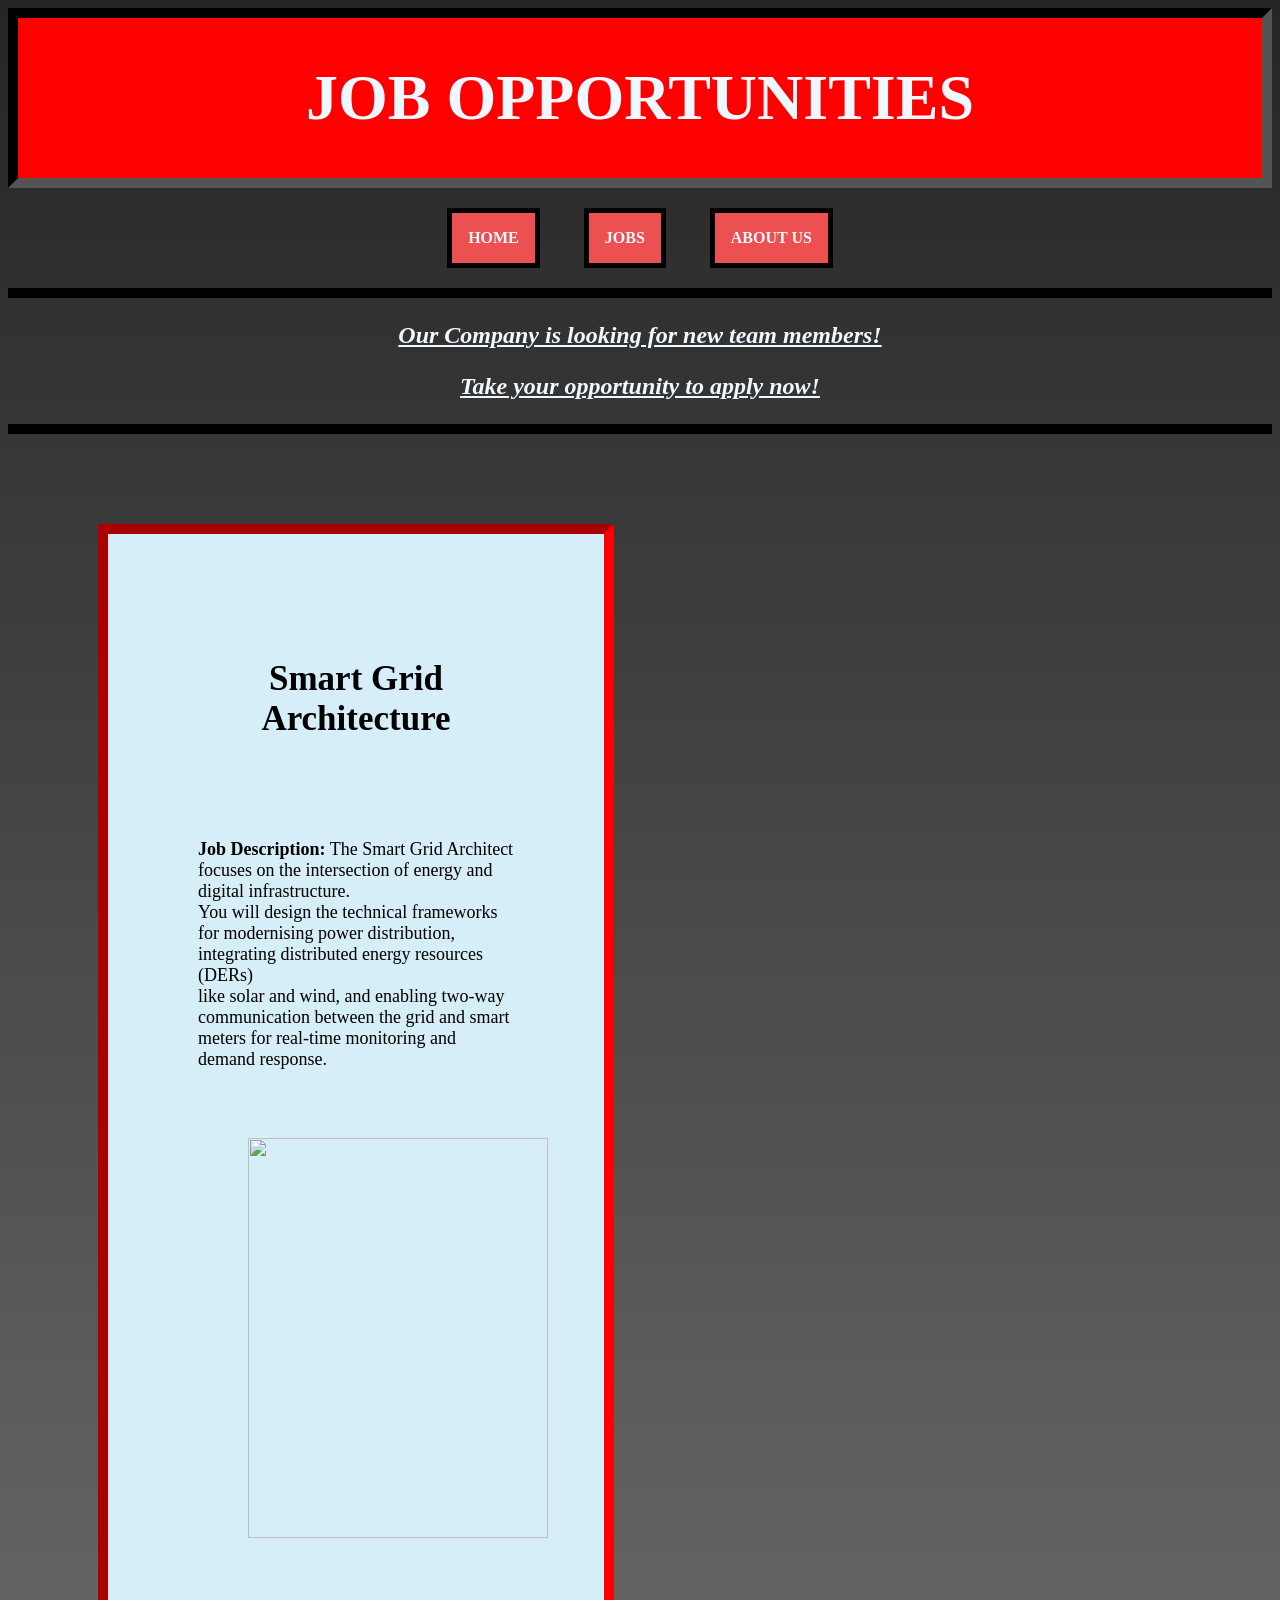
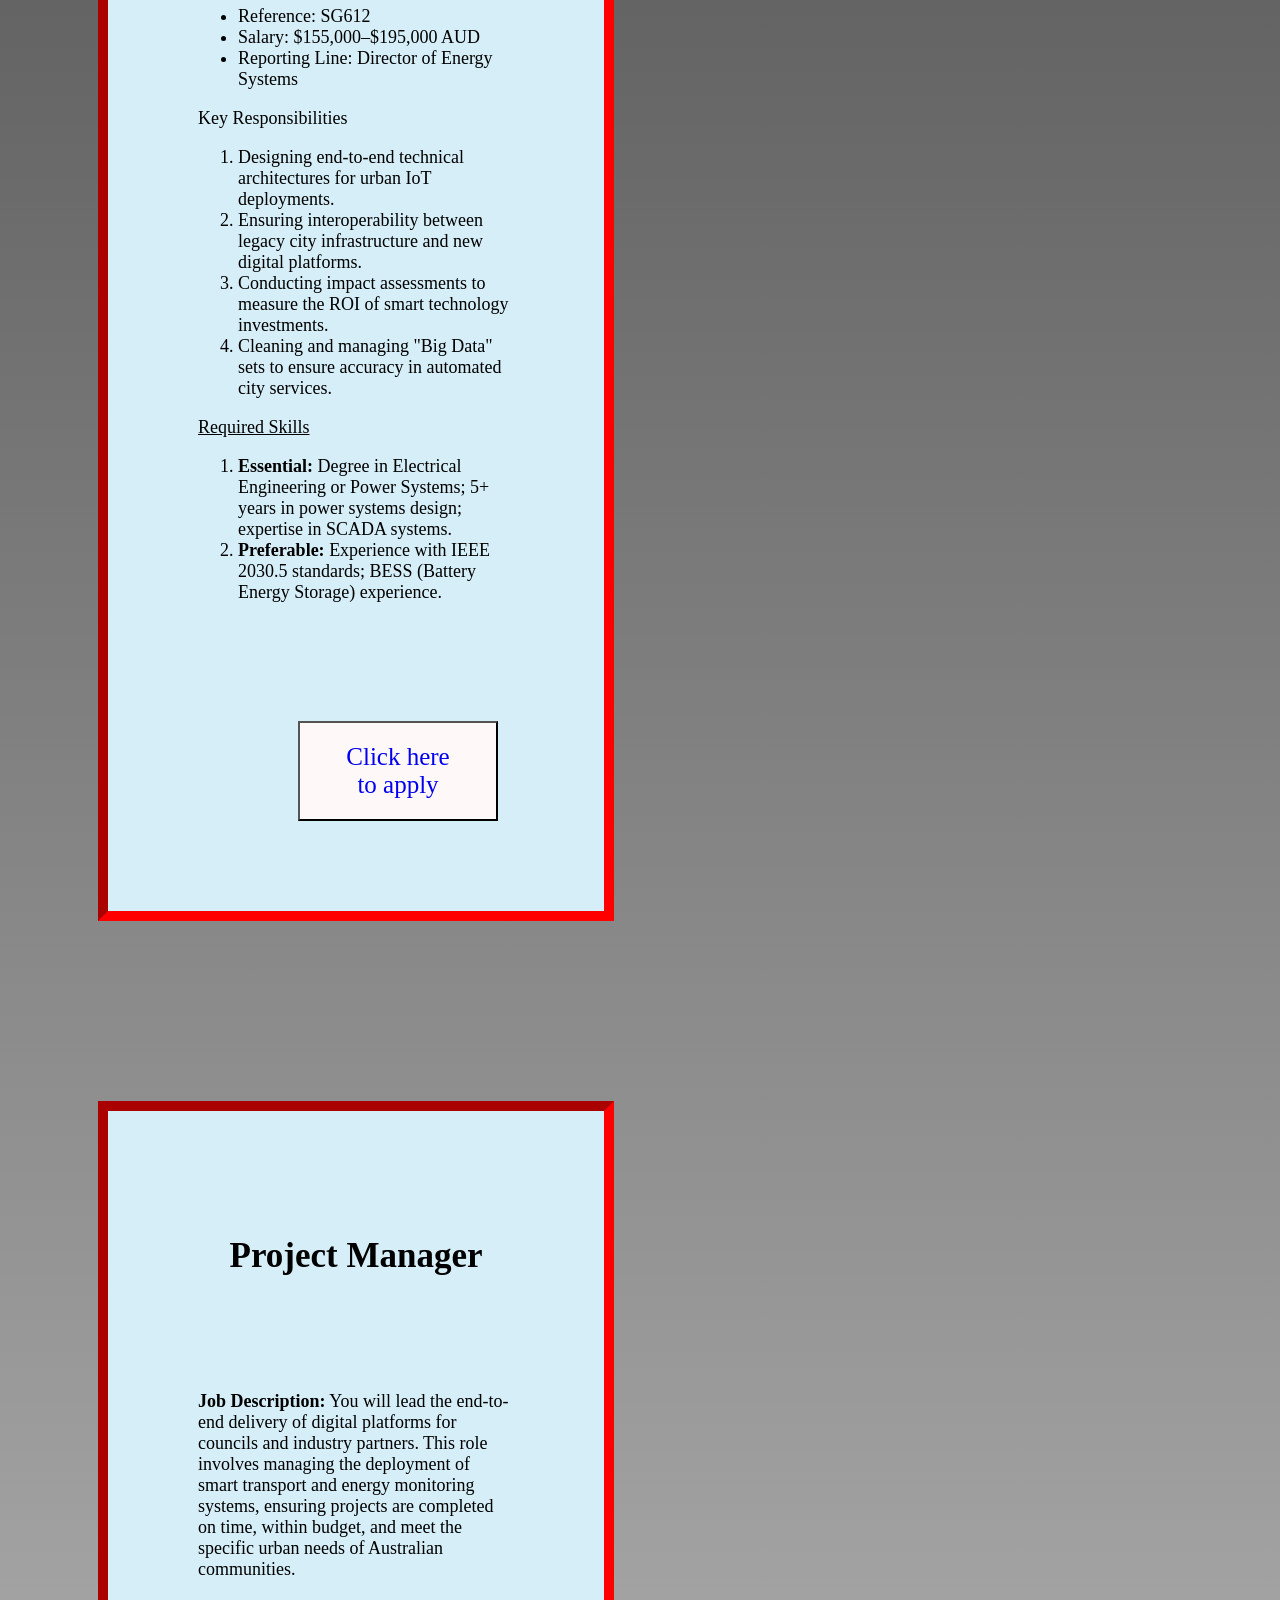
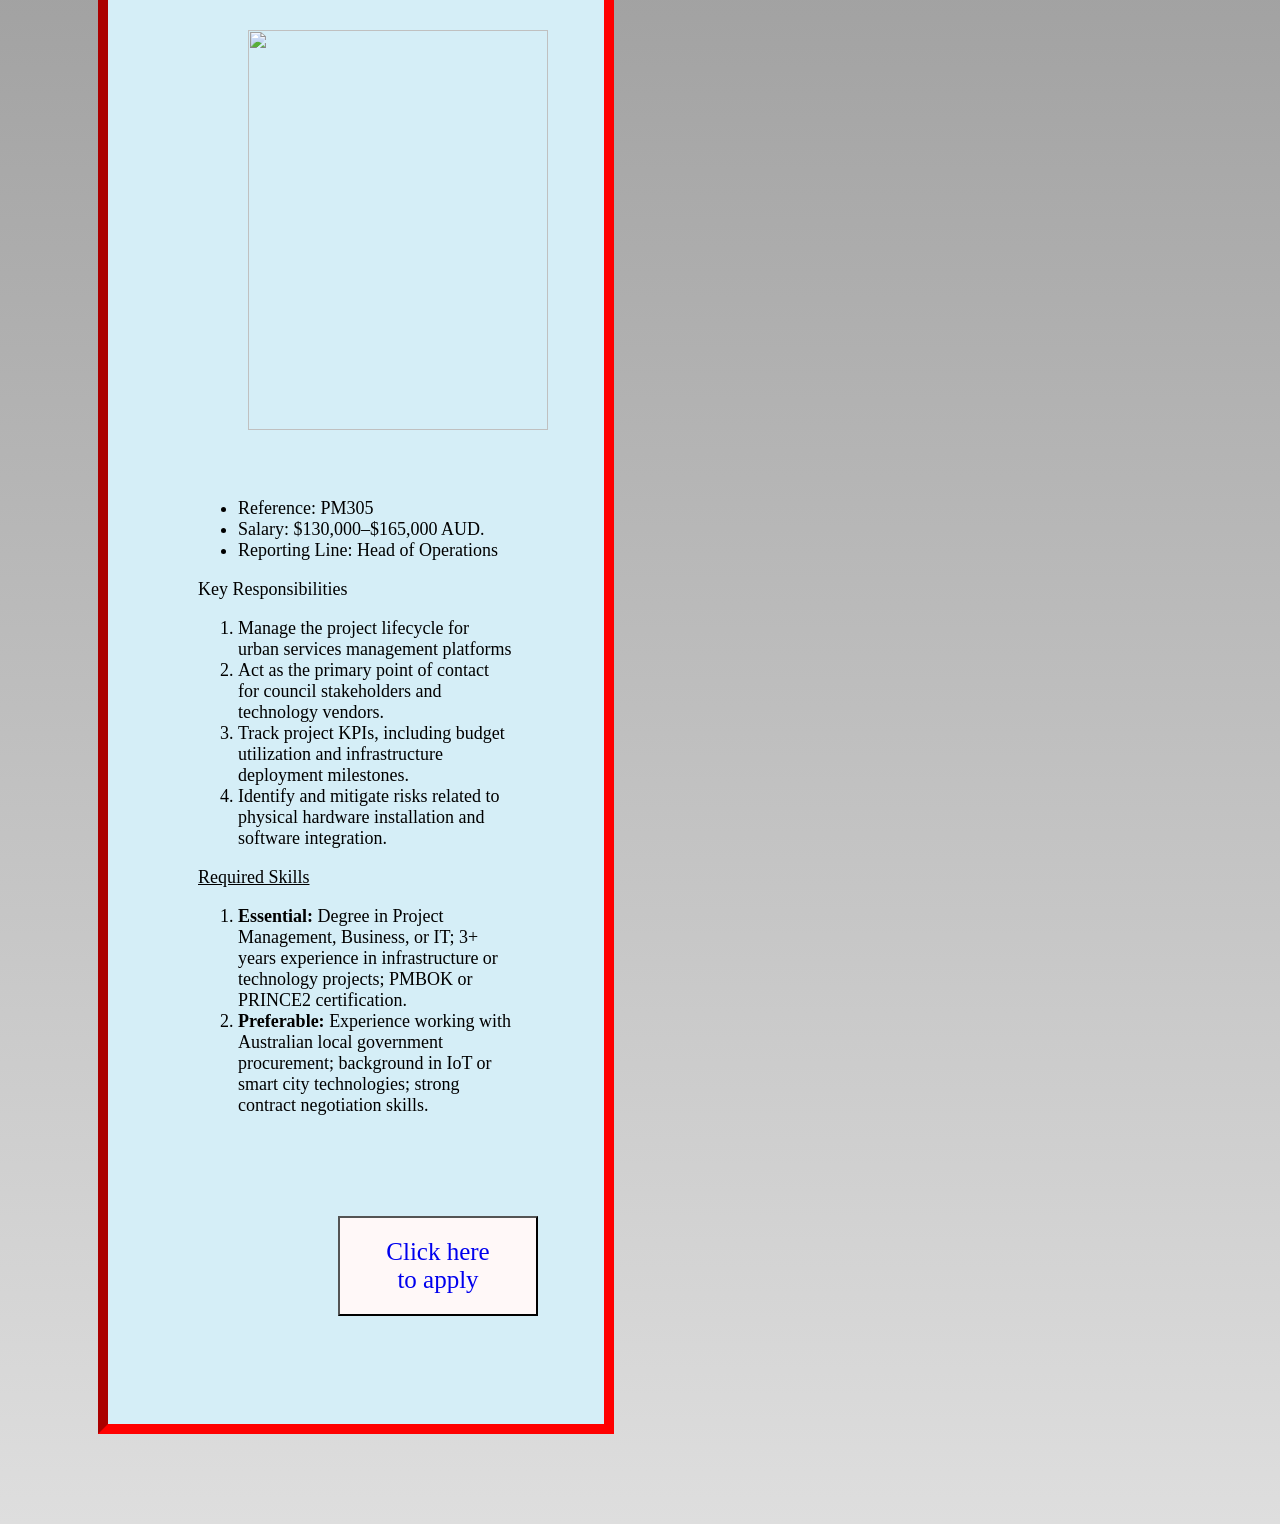
==== jobs.html @ 686920be "first look of page" ====
<!DOCTYPE html>
<html>
<html lang="en">
 <head>
  <meta charset="utf-8" />
  <meta name="description" content="jobs" />
  <meta name="keywords" content="job, describe, job description,  job position" />
  <meta name="author" content="Tanadol Baibong"  />
  <title>JOBS</title>
    
  <link rel="stylesheet" href="css/styles.css">
 </head>

 <body>

 <header> 
    <h1 style="color: aliceblue;">JOB OPPORTUNITIES </h1>
 </header>

  <nav>
        <p class="page"><a href="index.html">HOME</a></p> 
		<p class="page"><a href="jobs.html">JOBS</a> </p> 
		<p class="page"><a href="about.html">ABOUT US</a></p> 
  </nav>
  
  <style>

    nav { text-align: center; }
    nav a { 
        text-decoration: none;
        color: aliceblue;
        font-weight: bold;
    }
  </style>

 <aside class="look">
 <h2>
    <p><em>Our Company is looking for new team members!</em></p>
    <p><em>Take your opportunity to apply now!</em></p>
 </h2>
</aside>

 <section id="job1">
<h1>
    <p id="architect"><strong>Smart Grid Architecture</strong></p>
</h1>
 <p id="job1des"><strong>Job Description:</strong> The Smart Grid Architect focuses on the intersection of energy and digital infrastructure.<br> 
    You will design the technical frameworks for modernising power distribution, integrating distributed energy resources (DERs)<br> 
    like solar and wind, and enabling two-way communication between the grid and smart meters for real-time monitoring and demand response.</p>
  
    <img class="images" src="images/Smart_grid.png" width="300" height="400">
    
    <ul>
    <li>Reference: SG612</li>
    <li>Salary: $155,000–$195,000 AUD</li>
    <li>Reporting Line: Director of Energy Systems</li>

</ul>
    
    <p class="response">Key Responsibilities</p>
<ol>
    <li>Designing end-to-end technical architectures for urban IoT deployments.</li>
    <li>Ensuring interoperability between legacy city infrastructure and new digital platforms.</li>
    <li>Conducting impact assessments to measure the ROI of smart technology investments.</li>
    <li>Cleaning and managing "Big Data" sets to ensure accuracy in automated city services.</li>
</ol>

 <p class="skills">Required Skills</p>
<ol>
    <li><strong>Essential:</strong> Degree in Electrical Engineering or Power Systems; 5+ years in power systems design; expertise in SCADA systems.</li>
    <li><strong>Preferable:</strong> Experience with IEEE 2030.5 standards; BESS (Battery Energy Storage) experience.</li>
</ol>
 <button class="buttons"><a href="apply.html">Click here<br> to apply</a> </button>
</section>


<section id="job2">
    <h1>
    <p id="manager"><strong>Project Manager</strong></p>
</h1>
 <p id="job2des"><strong>Job Description:</strong> You will lead the end-to-end delivery of digital platforms for councils and industry partners. 
    This role involves managing the deployment of smart transport  and energy monitoring systems, ensuring projects are completed on time, within budget, 
    and meet the specific urban needs of Australian communities.

    <img class="images" src="images/projectmanager.png" width="300" height="400">
    
    <ul>
    <li>Reference: PM305</li>
    <li>Salary: $130,000–$165,000 AUD.</li>
    <li>Reporting Line: Head of Operations</li>

</ul>
    
    <p class="response">Key Responsibilities</p>
<ol>
    <li>Manage the project lifecycle for urban services management platforms</li>
    <li>Act as the primary point of contact for council stakeholders and technology vendors.</li>
    <li>Track project KPIs, including budget utilization and infrastructure deployment milestones.</li>
    <li>Identify and mitigate risks related to physical hardware installation and software integration.</li>
</ol>

 <p class="skills">Required Skills</p>
<ol>
    <li><strong>Essential:</strong> Degree in Project Management, Business, or IT; 3+ years experience in infrastructure or technology projects; PMBOK or PRINCE2 certification.</li>
    <li><strong>Preferable:</strong> Experience working with Australian local government procurement; background in IoT or smart city technologies; strong contract negotiation skills.
 <button class="buttons"><a href="apply.html">Click here<br> to apply</a> </button>
    </section>

</body>


   </html>
---- css/styles.css ----
/*

filename: [Tanadol Baibong]

author: [Tanadol Baibong]

created: [16/04/2026]

last modified: [17/04/2026]

description: [lab04.html]

*/

body { 
    background: linear-gradient(rgb(37, 37, 37), rgb(222, 222, 222));
}

* {
    font-family: "Times New Roman", Times, serif;
}

header {
    float: top;
    font-size: 2em;
    border: 10px inset black;
    background-color: red;
    text-align: center;
}

.page {
    background-color: rgb(237, 80, 80);
    display: inline-block;
    padding: 1em;
    border: 5px solid black;
    margin: 20px;
}

.look { 
    color: aliceblue;
    text-align: center;
    border-bottom: 10px solid black;
    border-top: 10px solid black;
    text-decoration: underline;
}

.images {  
    margin: 50px;
}

.skills {
    text-decoration-line: underline;
}

#job1 { 
    font-size: 18px;
    float: left;
    width: 25%;
    margin: 5em;
    padding: 5em;
    border: 10px inset red;
    background-color: rgb(213, 238, 247);
}

#architect {
    font-size: 35px;
    text-align: center;
    margin-bottom: 100px;
}

#job2 { 
    font-size: 18px;
    float: left;
    width: 25%;
    margin: 5em;
    padding: 5em;
    border: 10px inset red;
    background-color: rgb(213, 238, 247);

 }

 #manager {
    font-size: 35px;
    text-align: center;
    margin-bottom: 115px;
    
 }



 .buttons {
    width: 200px;
    height: 100px;
    text-decoration:solid;
    text-align: center;
    background-color: rgb(255, 248, 248);
    font-size: 25px;
    cursor: pointer;
    margin-top:100px;
    margin-left: 100px;
 }

 button a {
    text-decoration: none;
 }
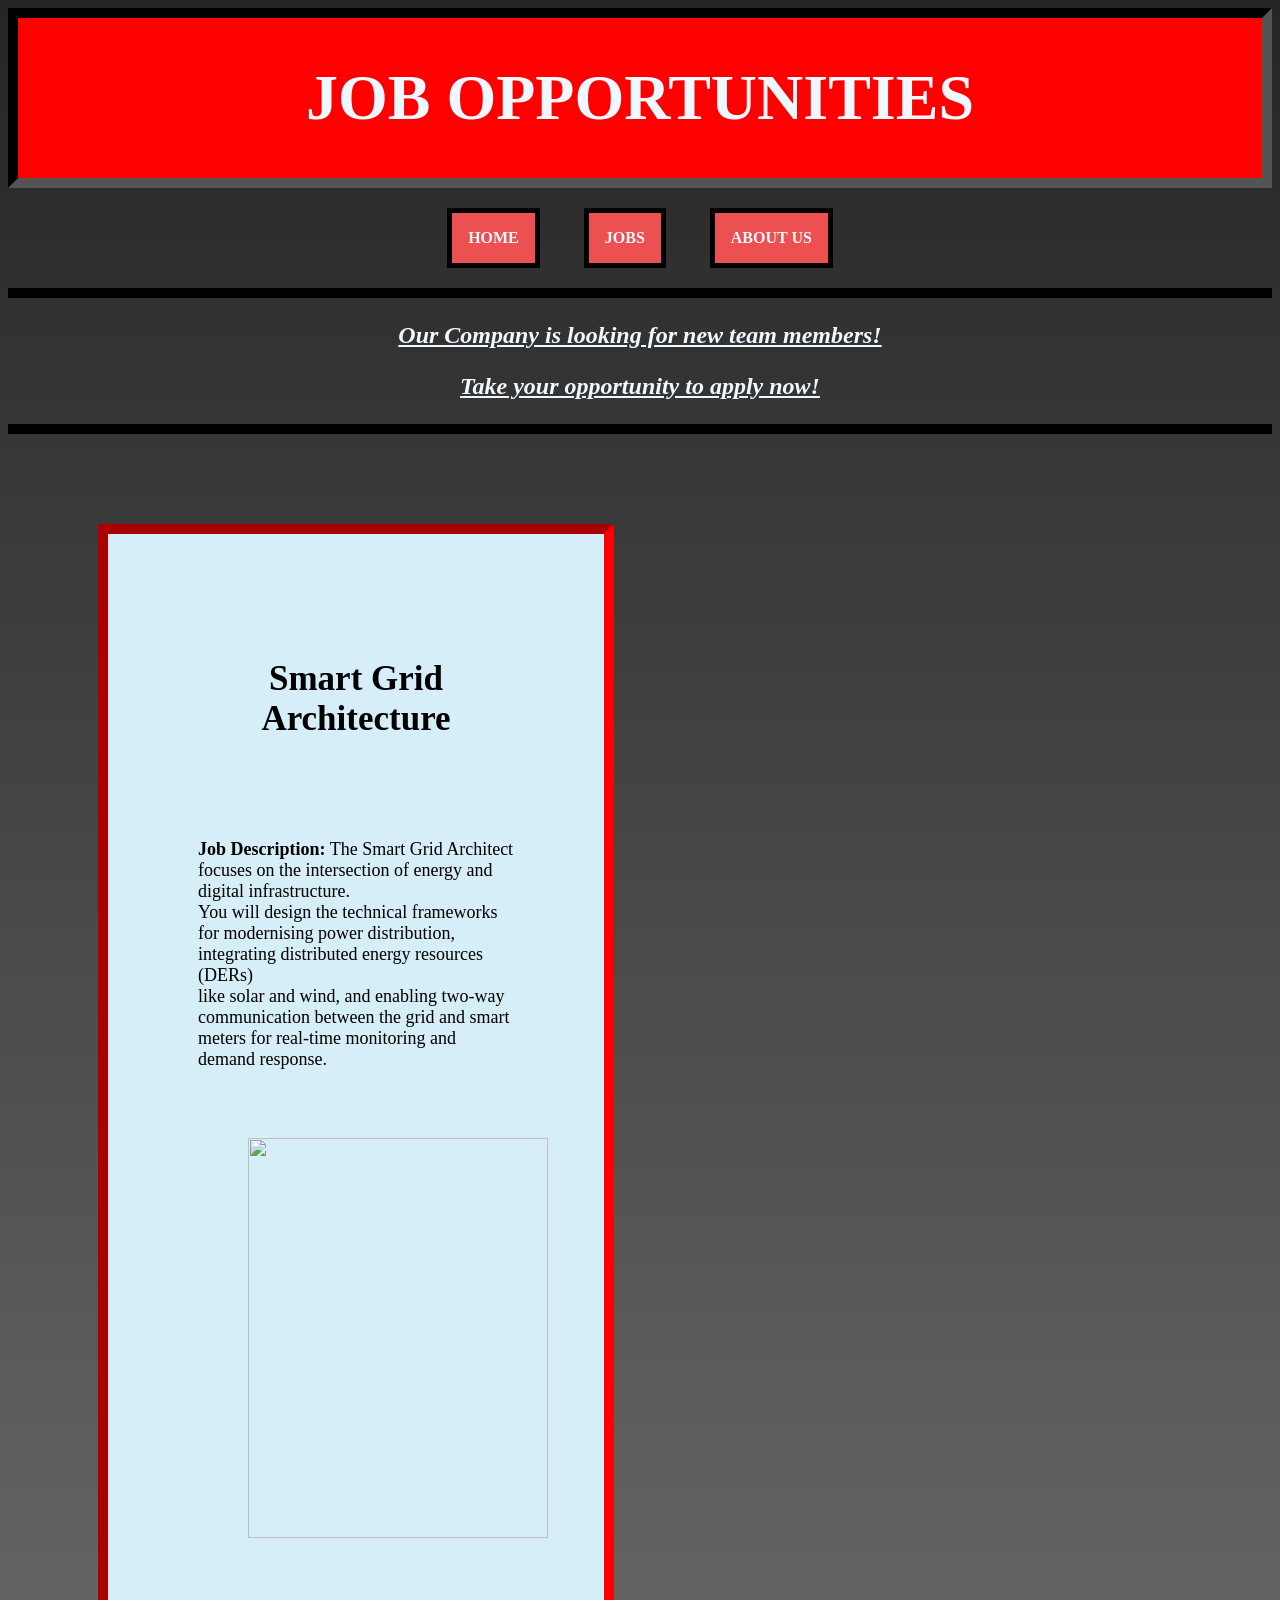
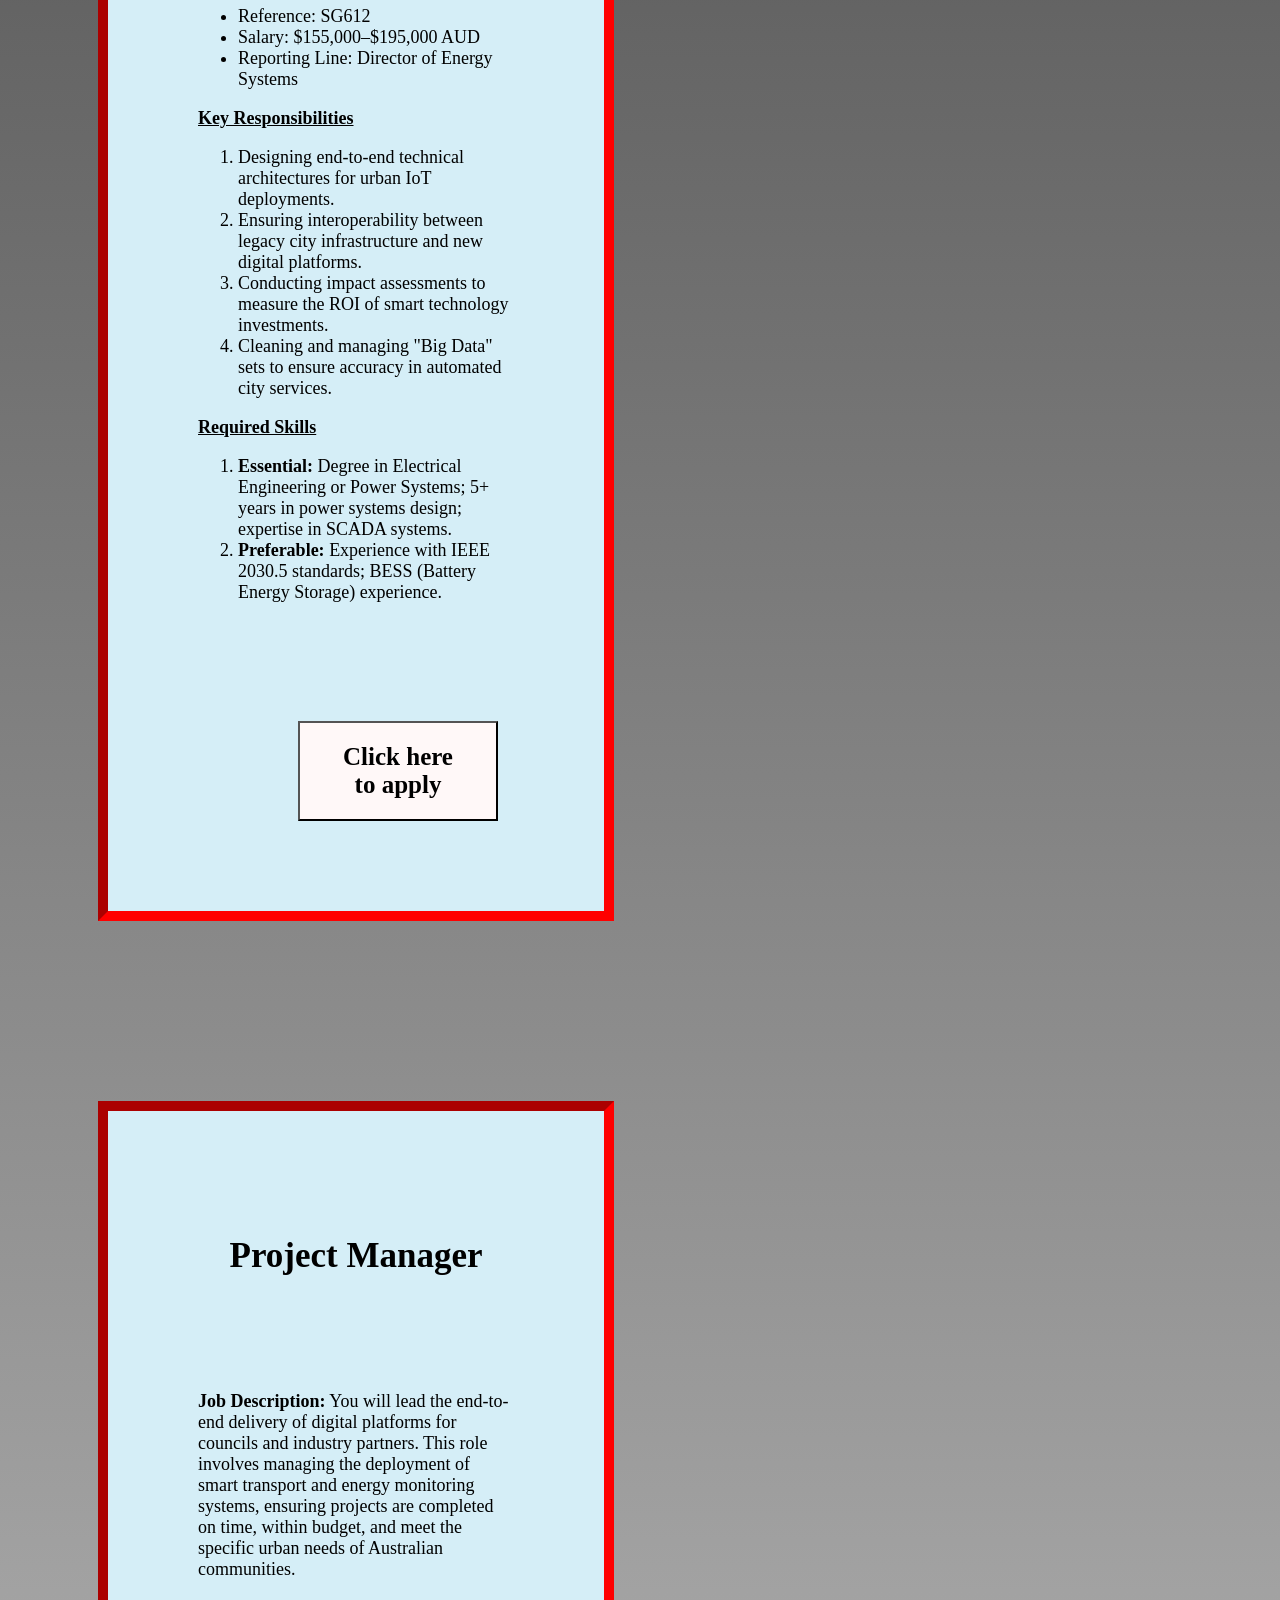
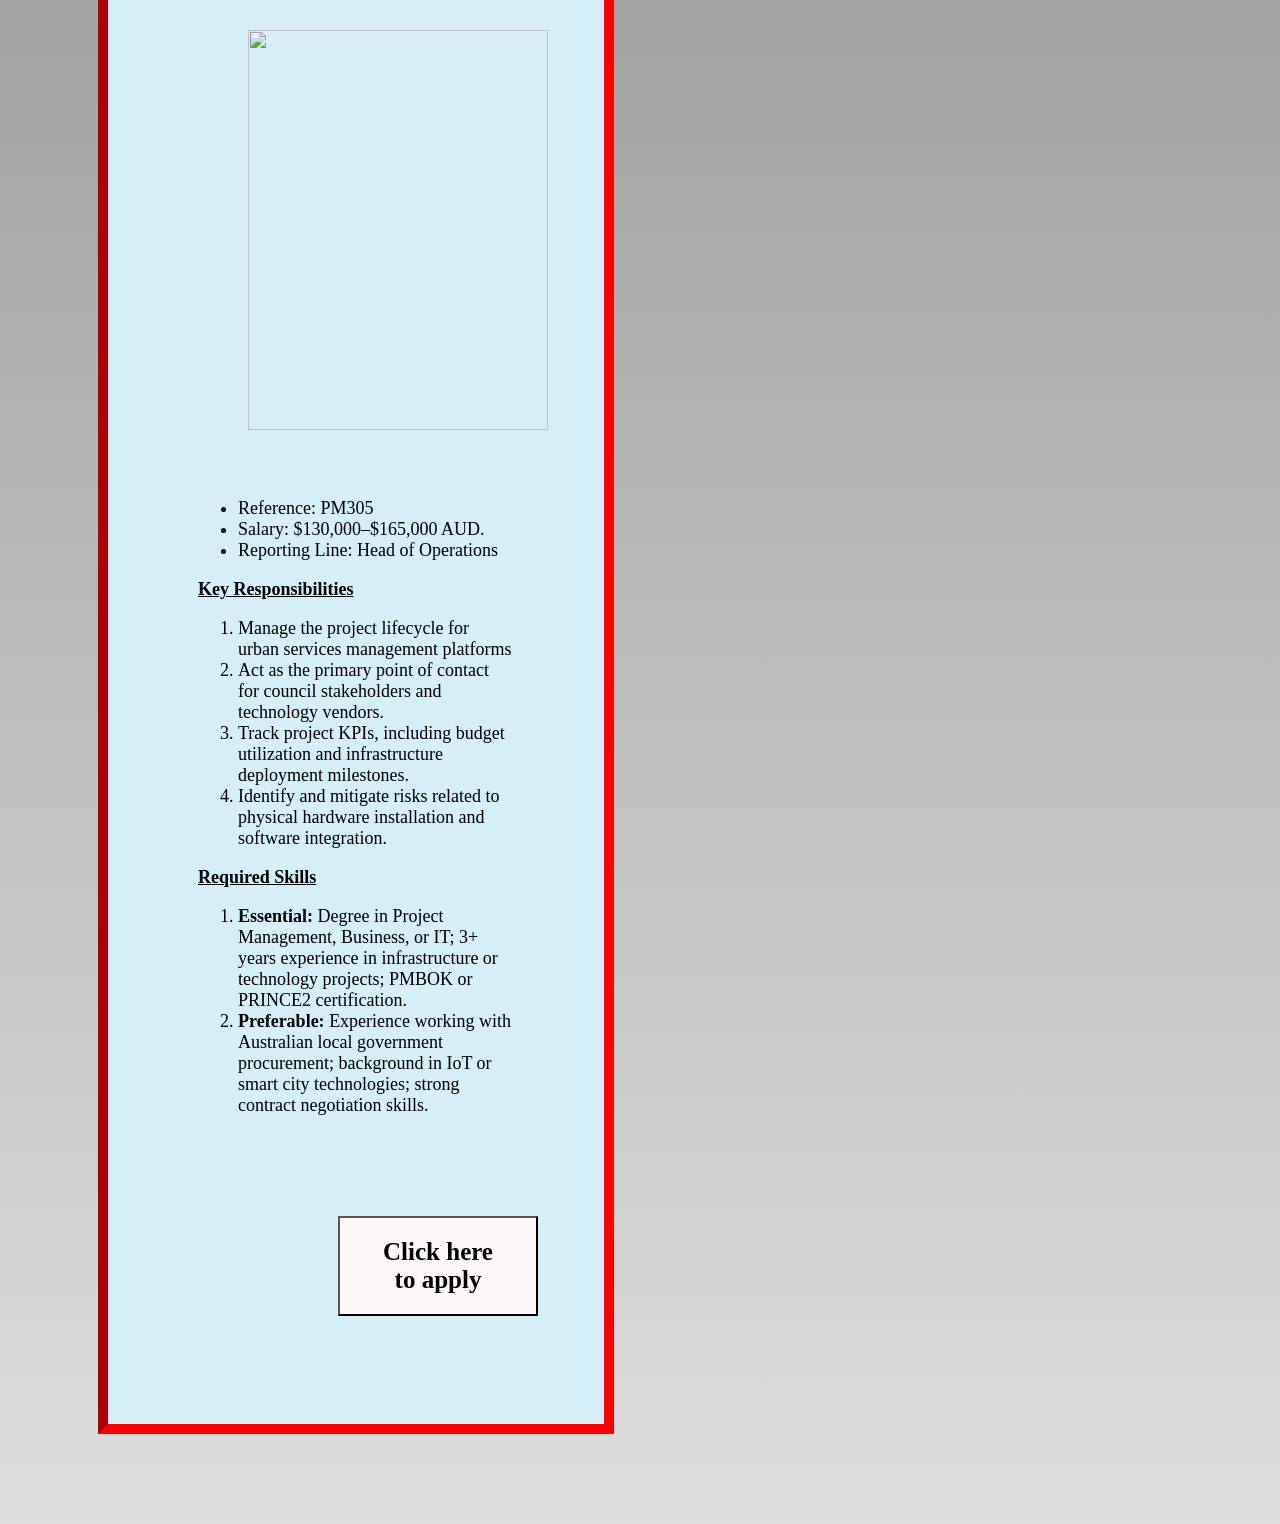
==== commit 117c902f: "button hover" ====
--- a/jobs.html
+++ b/jobs.html
@@ -17,11 +17,15 @@
     <h1 style="color: aliceblue;">JOB OPPORTUNITIES </h1>
  </header>
 
+
   <nav>
+     <aside>
         <p class="page"><a href="index.html">HOME</a></p> 
 		<p class="page"><a href="jobs.html">JOBS</a> </p> 
 		<p class="page"><a href="about.html">ABOUT US</a></p> 
+        </aside>
   </nav>
+
   
   <style>
 
@@ -33,12 +37,12 @@
     }
   </style>
 
- <aside class="look">
+ <section class="look">
  <h2>
     <p><em>Our Company is looking for new team members!</em></p>
     <p><em>Take your opportunity to apply now!</em></p>
  </h2>
-</aside>
+ </section>
 
  <section id="job1">
 <h1>
@@ -74,7 +78,7 @@
 </section>
 
 
-<section id="job2">
+<aside id="job2">
     <h1>
     <p id="manager"><strong>Project Manager</strong></p>
 </h1>
@@ -104,7 +108,7 @@
     <li><strong>Essential:</strong> Degree in Project Management, Business, or IT; 3+ years experience in infrastructure or technology projects; PMBOK or PRINCE2 certification.</li>
     <li><strong>Preferable:</strong> Experience working with Australian local government procurement; background in IoT or smart city technologies; strong contract negotiation skills.
  <button class="buttons"><a href="apply.html">Click here<br> to apply</a> </button>
-    </section>
+ </aside>
 
 </body>
 
--- a/css/styles.css
+++ b/css/styles.css
@@ -49,6 +49,7 @@
 }
 
 .skills {
+    font-weight: bold;
     text-decoration-line: underline;
 }
 
@@ -86,7 +87,10 @@
     
  }
 
-
+ .response {
+    font-weight: bold;
+    text-decoration: underline;
+}
 
  .buttons {
     width: 200px;
@@ -102,4 +106,10 @@
 
  button a {
     text-decoration: none;
+    color: black;
+    font-weight: bold;
  }
+
+ button:hover {
+    background-color: rgb(199, 239, 214);
+ }
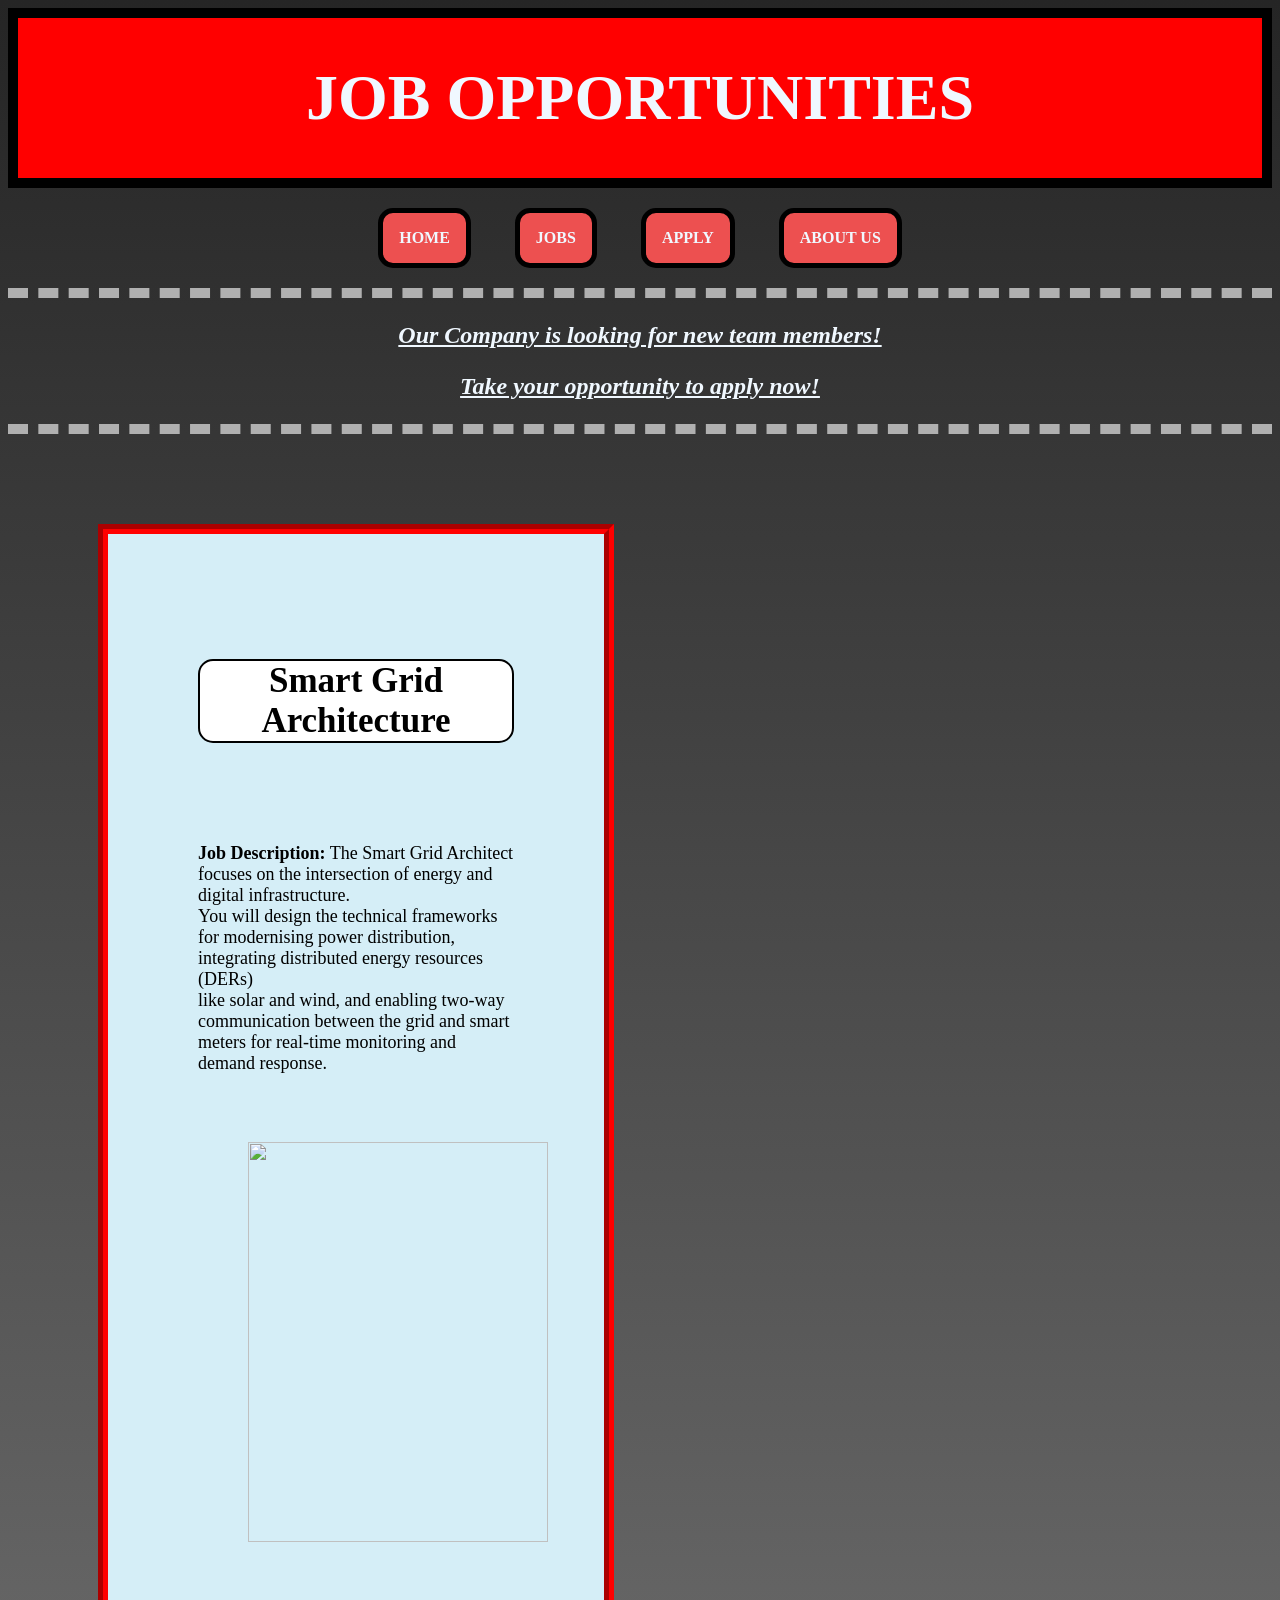
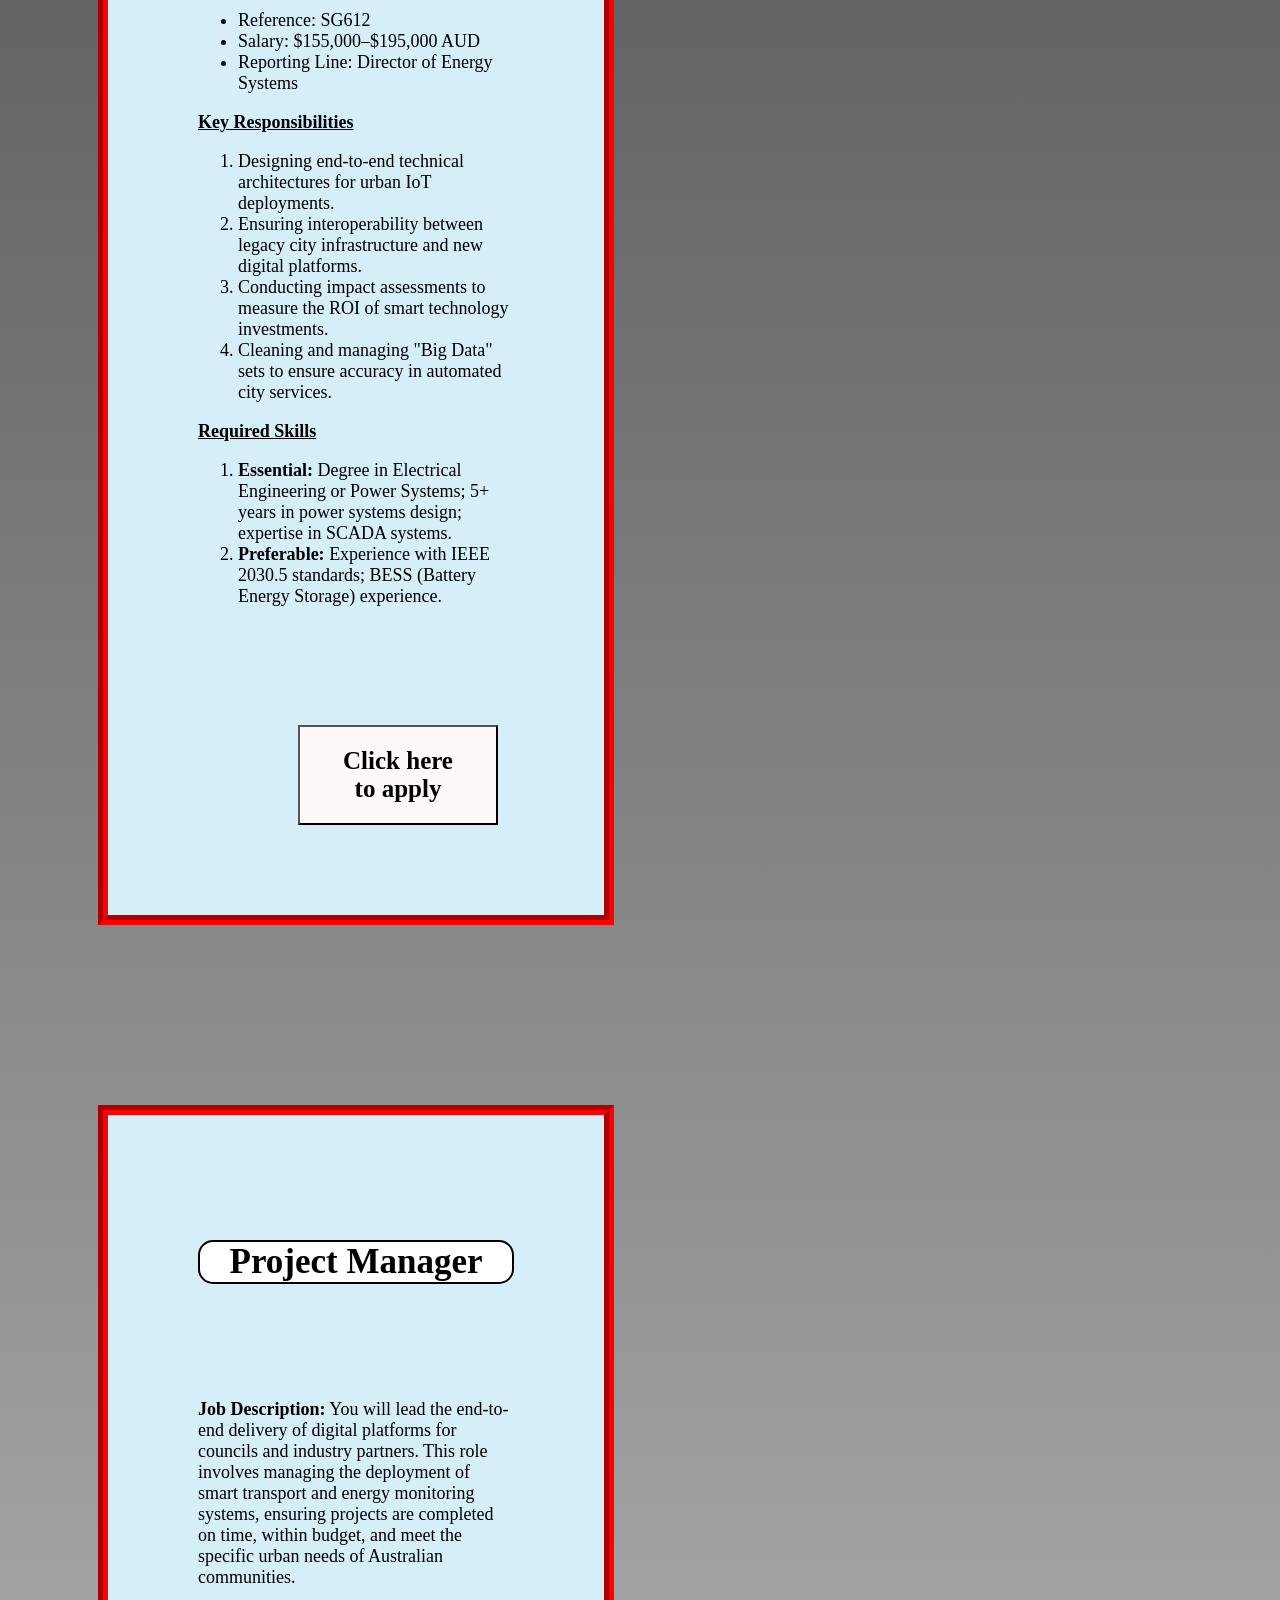
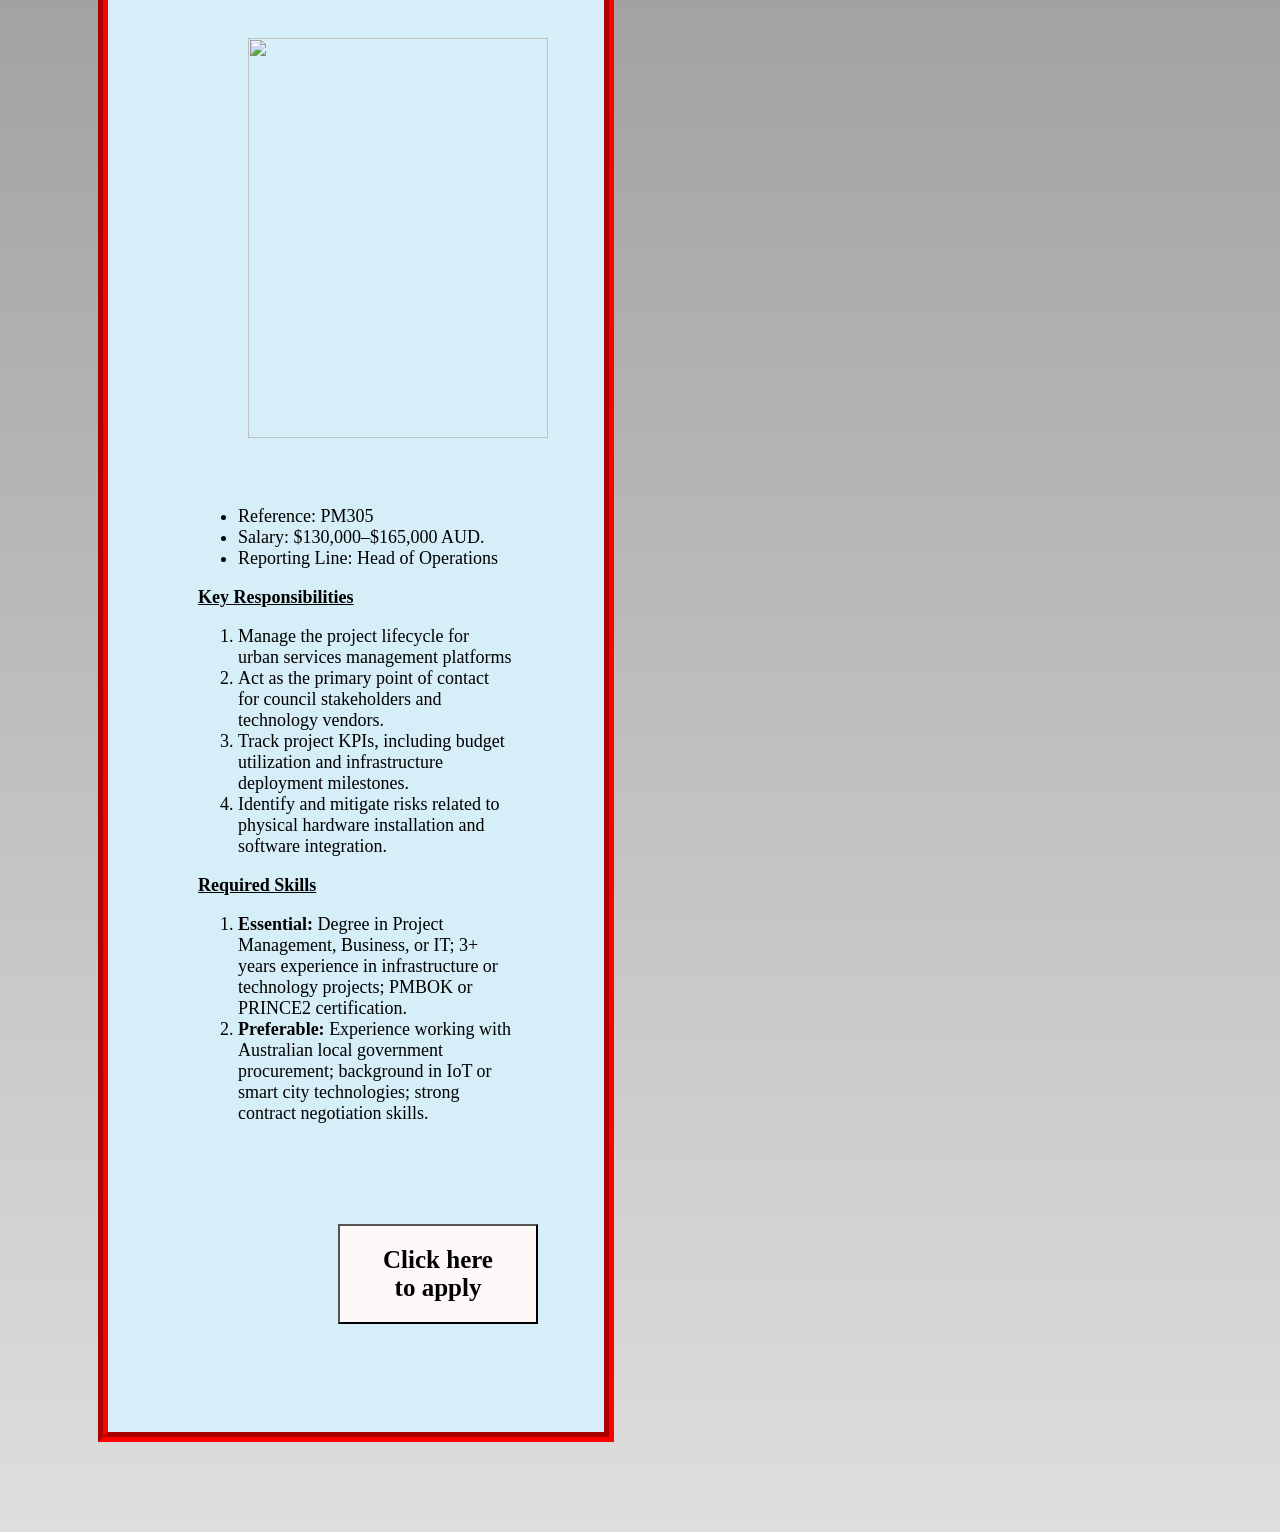
==== commit d98701be: "apply page nav" ====
--- a/jobs.html
+++ b/jobs.html
@@ -22,6 +22,7 @@
      <aside>
         <p class="page"><a href="index.html">HOME</a></p> 
 		<p class="page"><a href="jobs.html">JOBS</a> </p> 
+        <p class="page"><a href="apply.html">APPLY</a> </p> 
 		<p class="page"><a href="about.html">ABOUT US</a></p> 
         </aside>
   </nav>
--- a/css/styles.css
+++ b/css/styles.css
@@ -8,7 +8,7 @@
 
 last modified: [17/04/2026]
 
-description: [lab04.html]
+description: [jobs.html]
 
 */
 
@@ -23,7 +23,7 @@
 header {
     float: top;
     font-size: 2em;
-    border: 10px inset black;
+    border: 10px solid black;
     background-color: red;
     text-align: center;
 }
@@ -33,14 +33,15 @@
     display: inline-block;
     padding: 1em;
     border: 5px solid black;
+    border-radius: 15px;
     margin: 20px;
 }
 
 .look { 
     color: aliceblue;
     text-align: center;
-    border-bottom: 10px solid black;
-    border-top: 10px solid black;
+    border-bottom: 10px dashed rgb(176, 176, 176);
+    border-top: 10px dashed rgb(176, 176, 176);
     text-decoration: underline;
 }
 
@@ -59,11 +60,14 @@
     width: 25%;
     margin: 5em;
     padding: 5em;
-    border: 10px inset red;
+    border: 10px groove red;
     background-color: rgb(213, 238, 247);
 }
 
 #architect {
+    border: 2px solid black;
+    border-radius: 15px;
+    background-color: white;
     font-size: 35px;
     text-align: center;
     margin-bottom: 100px;
@@ -75,12 +79,15 @@
     width: 25%;
     margin: 5em;
     padding: 5em;
-    border: 10px inset red;
+    border: 10px groove red;
     background-color: rgb(213, 238, 247);
 
  }
 
  #manager {
+    border: 2px solid black;
+    border-radius: 15px;
+    background-color: white;
     font-size: 35px;
     text-align: center;
     margin-bottom: 115px;
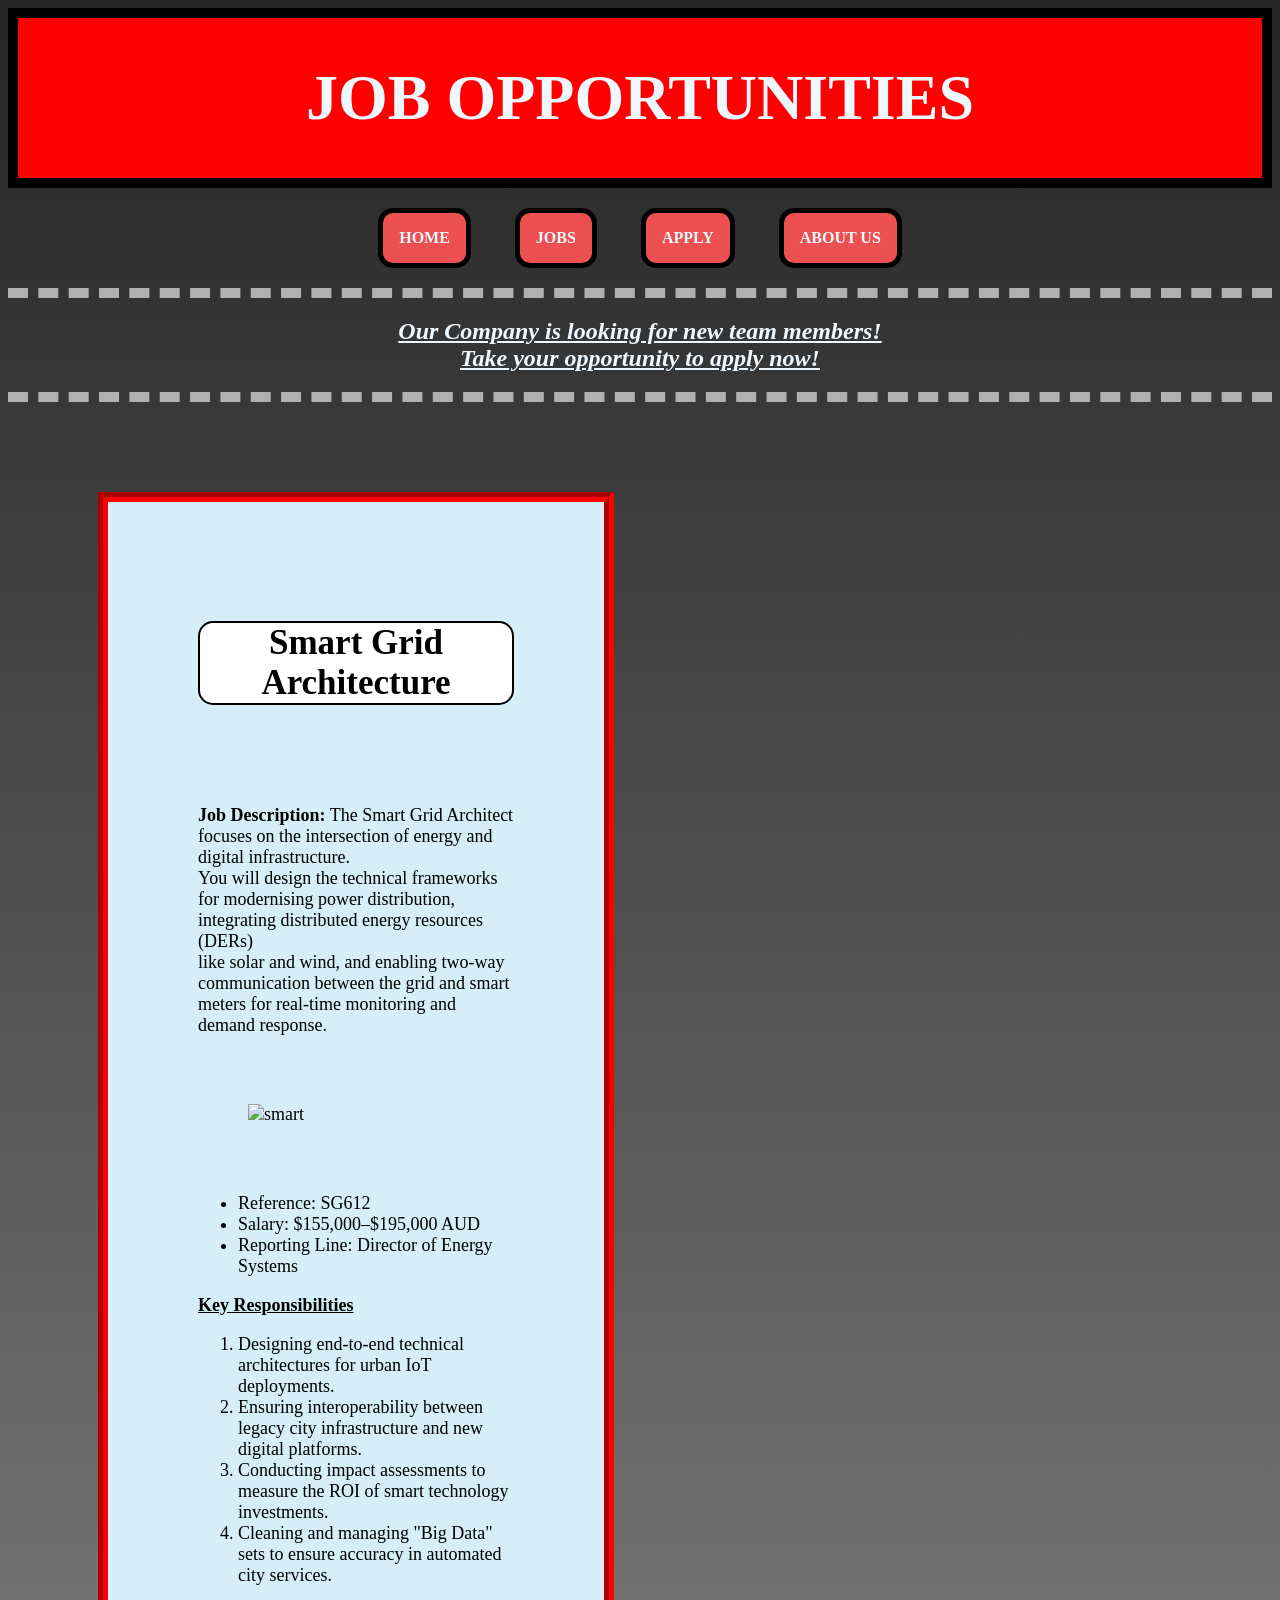
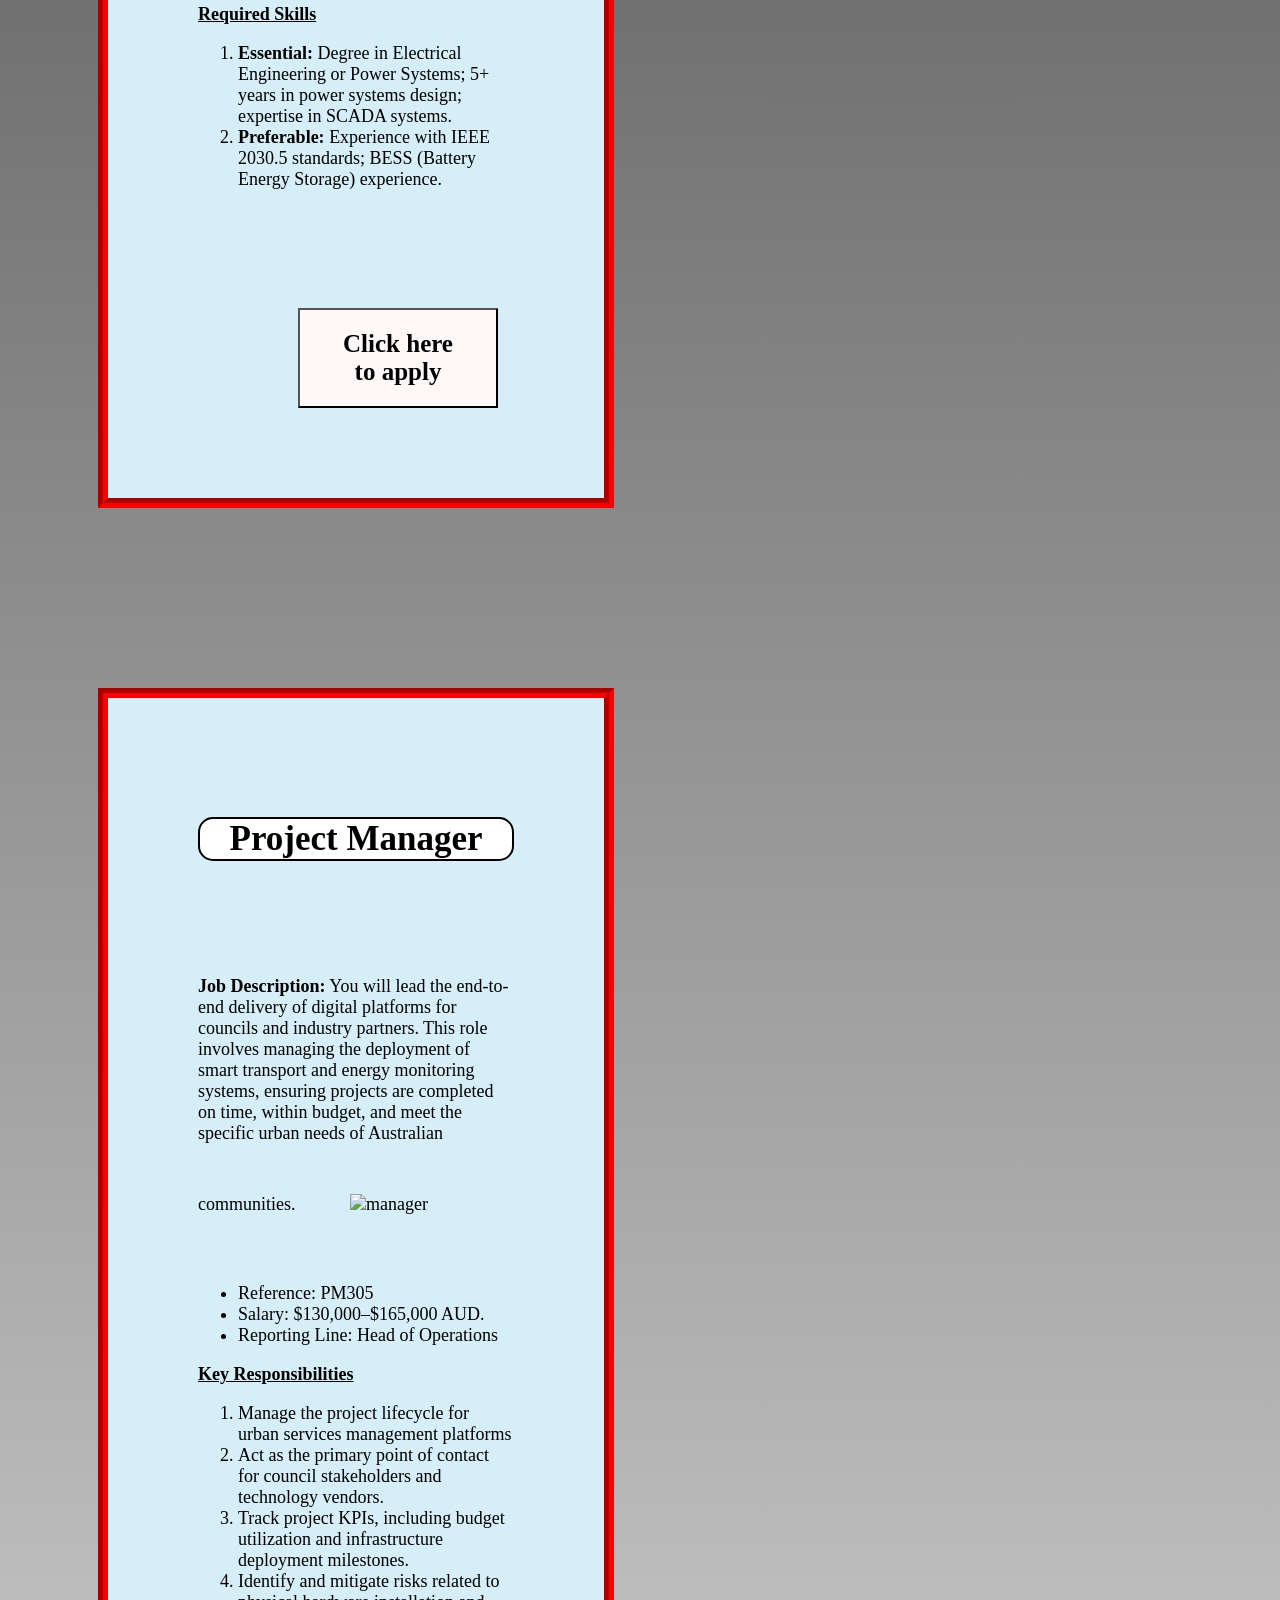
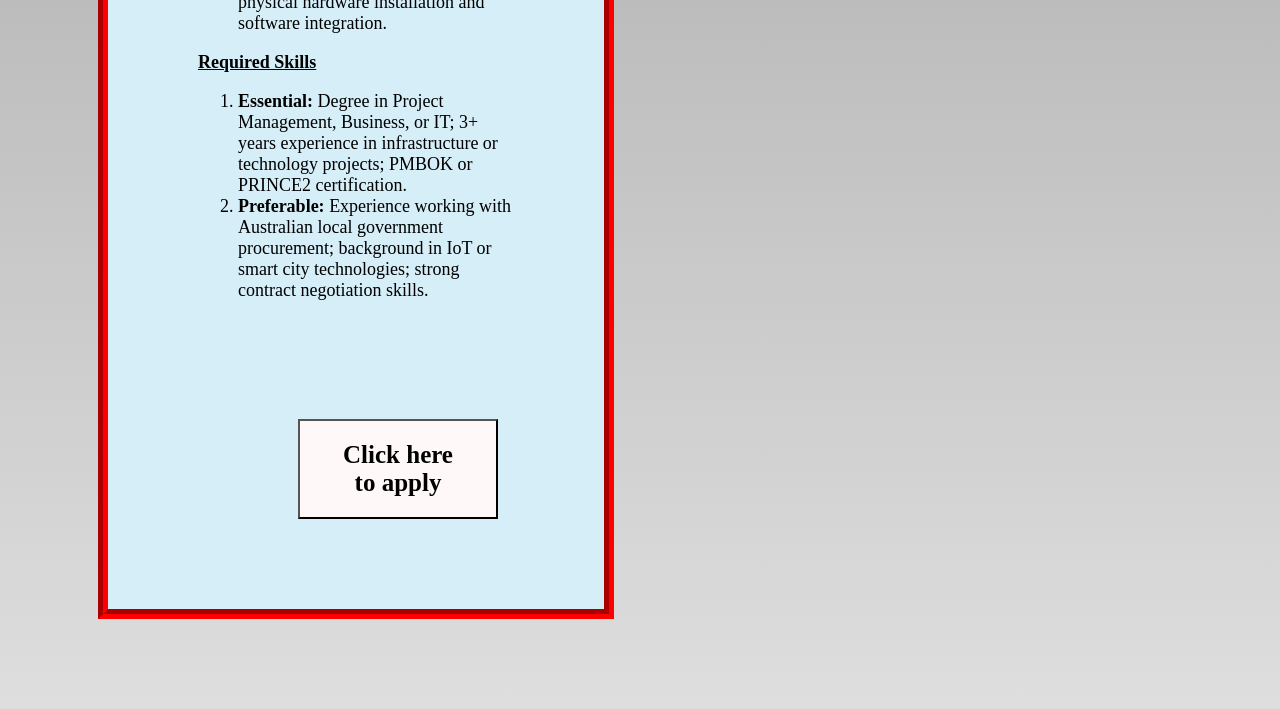
==== commit 6bc345b2: "error fix" ====
--- a/jobs.html
+++ b/jobs.html
@@ -1,5 +1,4 @@
 <!DOCTYPE html>
-<html>
 <html lang="en">
  <head>
   <meta charset="utf-8" />
@@ -9,6 +8,16 @@
   <title>JOBS</title>
     
   <link rel="stylesheet" href="css/styles.css">
+    <style>
+
+    nav { text-align: center; }
+    nav a { 
+        text-decoration: none;
+        color: aliceblue;
+        font-weight: bold;
+    }
+  </style>
+
  </head>
 
  <body>
@@ -28,32 +37,22 @@
   </nav>
 
   
-  <style>
-
-    nav { text-align: center; }
-    nav a { 
-        text-decoration: none;
-        color: aliceblue;
-        font-weight: bold;
-    }
-  </style>
-
  <section class="look">
  <h2>
-    <p><em>Our Company is looking for new team members!</em></p>
-    <p><em>Take your opportunity to apply now!</em></p>
+    <em>Our Company is looking for new team members!</em><br>
+    <em>Take your opportunity to apply now!</em>
  </h2>
  </section>
 
  <section id="job1">
-<h1>
-    <p id="architect"><strong>Smart Grid Architecture</strong></p>
+<h1 id="architect">
+    <strong>Smart Grid Architecture</strong>
 </h1>
  <p id="job1des"><strong>Job Description:</strong> The Smart Grid Architect focuses on the intersection of energy and digital infrastructure.<br> 
     You will design the technical frameworks for modernising power distribution, integrating distributed energy resources (DERs)<br> 
     like solar and wind, and enabling two-way communication between the grid and smart meters for real-time monitoring and demand response.</p>
   
-    <img class="images" src="images/Smart_grid.png" width="300" height="400">
+    <img class="images" src="images/Smart_grid.png" alt="smart" width="300" height="400">
     
     <ul>
     <li>Reference: SG612</li>
@@ -80,14 +79,14 @@
 
 
 <aside id="job2">
-    <h1>
-    <p id="manager"><strong>Project Manager</strong></p>
+    <h1 id="manager">
+    <strong>Project Manager</strong>
 </h1>
  <p id="job2des"><strong>Job Description:</strong> You will lead the end-to-end delivery of digital platforms for councils and industry partners. 
     This role involves managing the deployment of smart transport  and energy monitoring systems, ensuring projects are completed on time, within budget, 
     and meet the specific urban needs of Australian communities.
 
-    <img class="images" src="images/projectmanager.png" width="300" height="400">
+    <img class="images" src="images/projectmanager.png" alt="manager" width="300" height="400">
     
     <ul>
     <li>Reference: PM305</li>
@@ -107,7 +106,8 @@
  <p class="skills">Required Skills</p>
 <ol>
     <li><strong>Essential:</strong> Degree in Project Management, Business, or IT; 3+ years experience in infrastructure or technology projects; PMBOK or PRINCE2 certification.</li>
-    <li><strong>Preferable:</strong> Experience working with Australian local government procurement; background in IoT or smart city technologies; strong contract negotiation skills.
+    <li><strong>Preferable:</strong> Experience working with Australian local government procurement; background in IoT or smart city technologies; strong contract negotiation skills.</li>
+</ol>
  <button class="buttons"><a href="apply.html">Click here<br> to apply</a> </button>
  </aside>
 
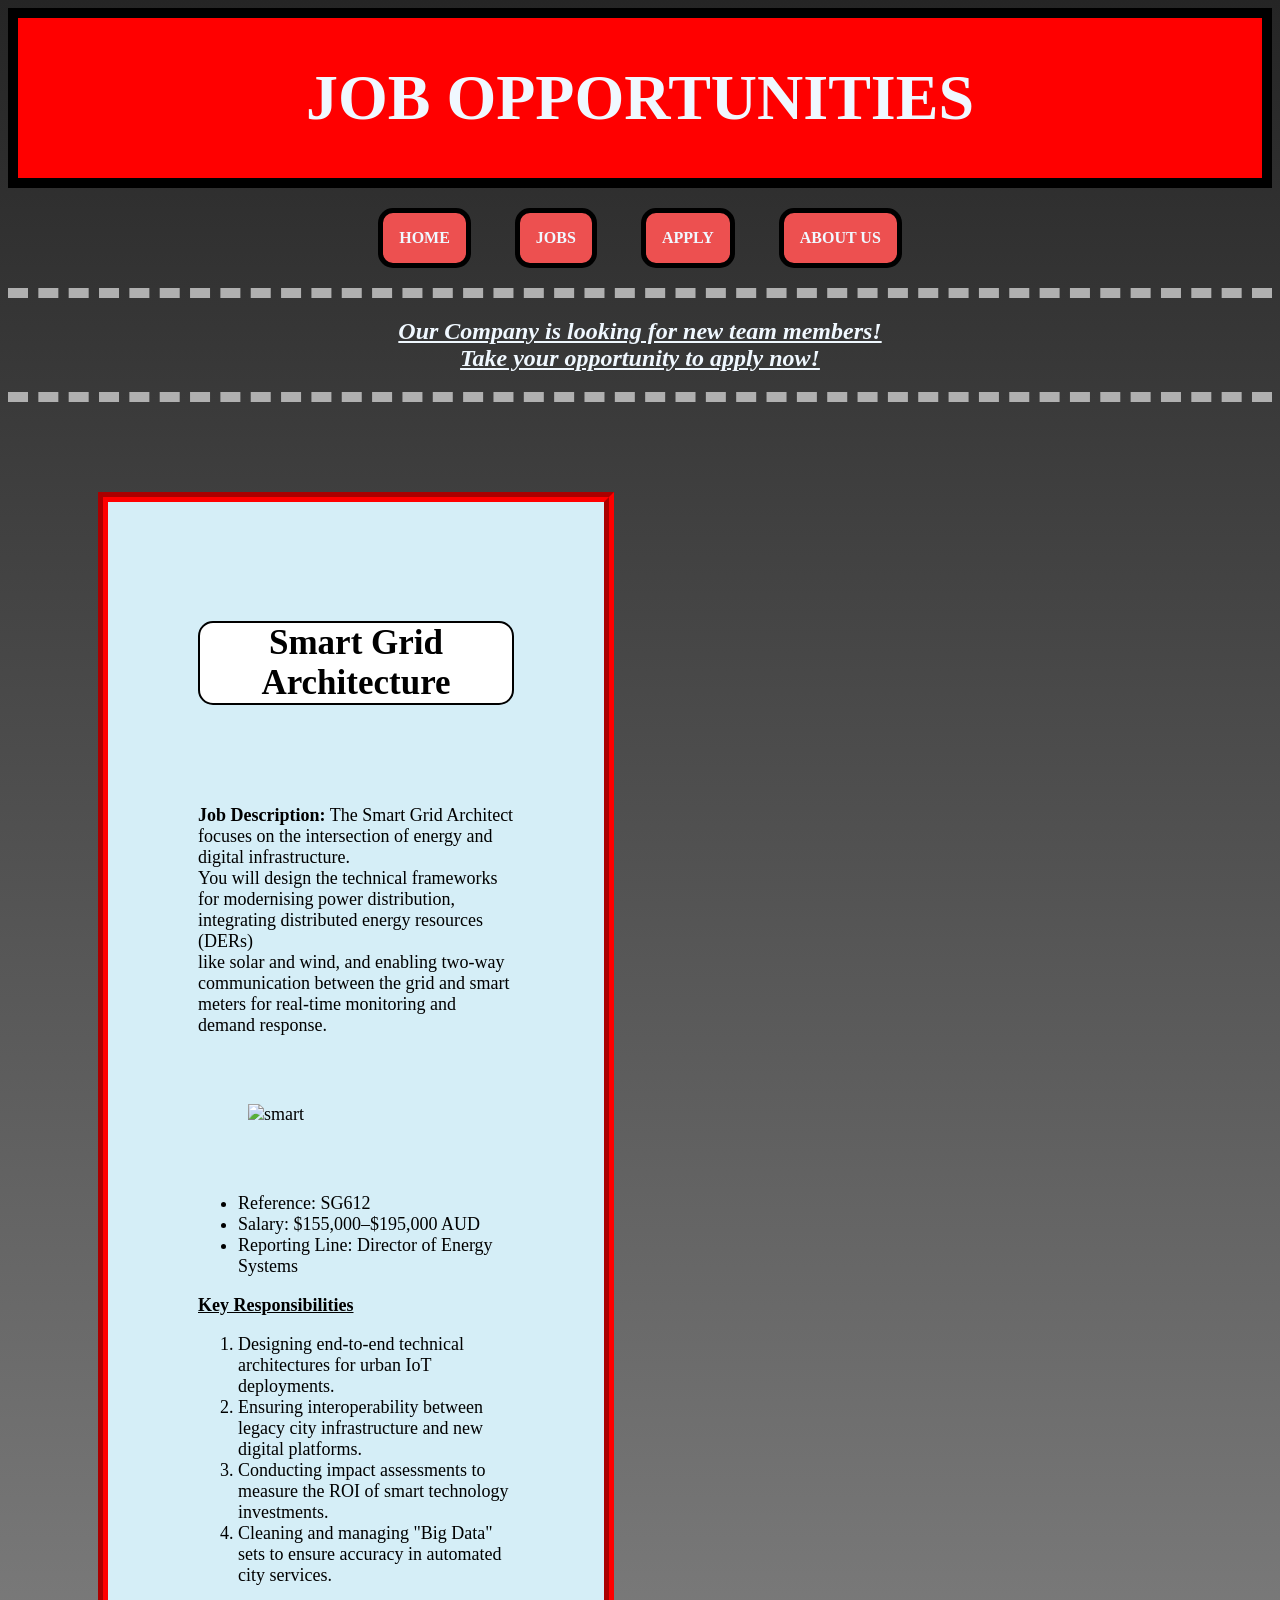
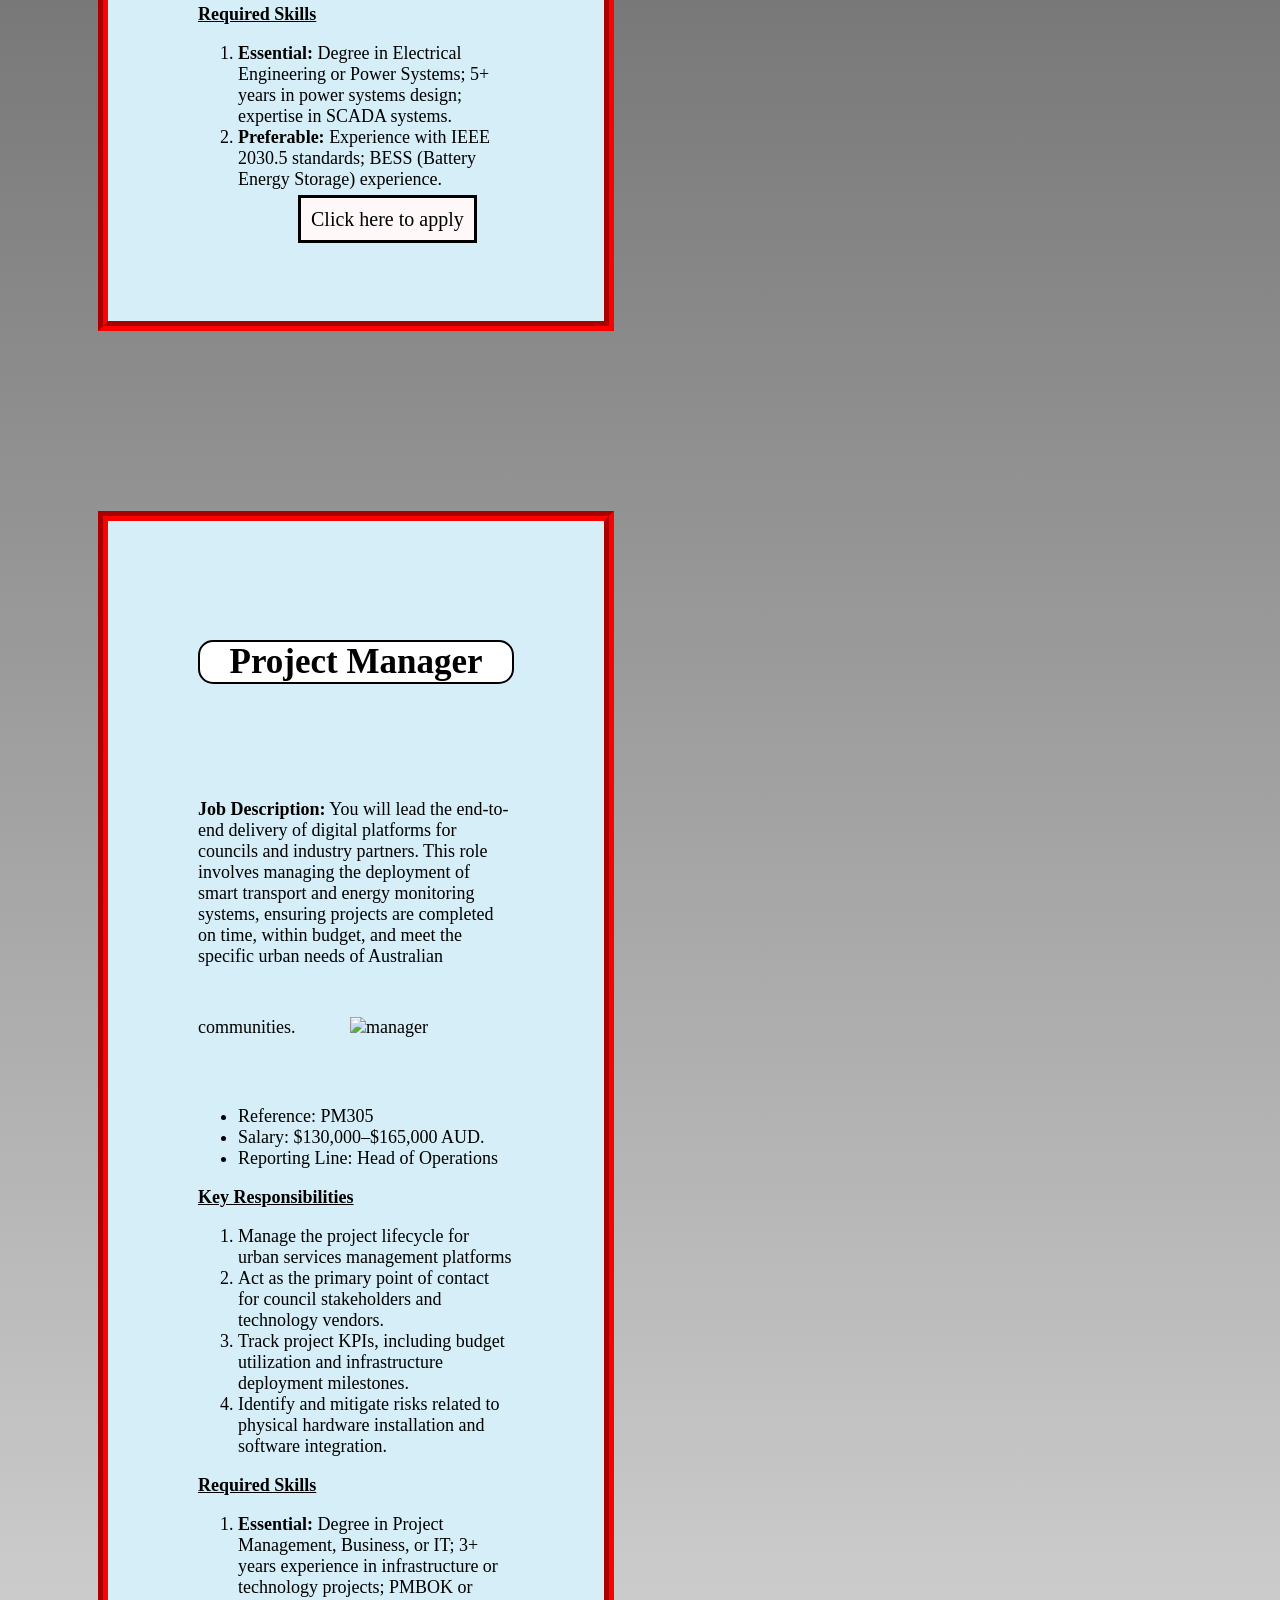
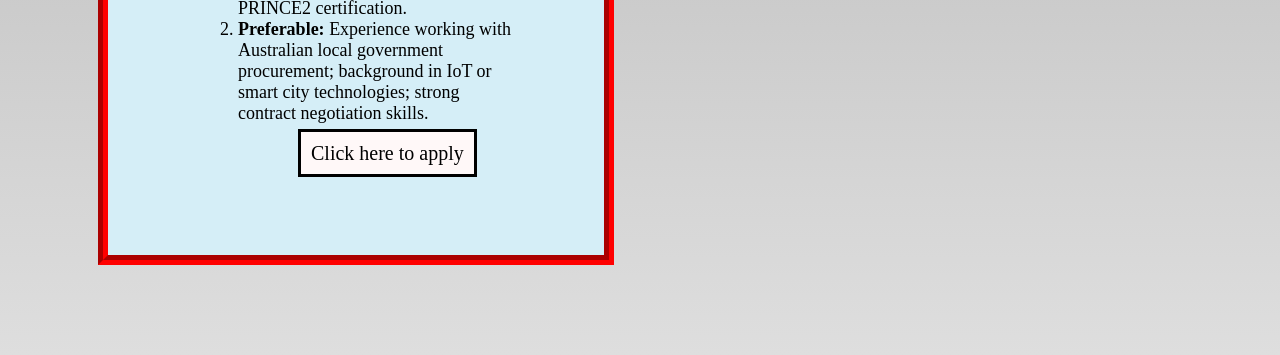
==== commit 97107641: "error fix2" ====
--- a/jobs.html
+++ b/jobs.html
@@ -74,7 +74,7 @@
     <li><strong>Essential:</strong> Degree in Electrical Engineering or Power Systems; 5+ years in power systems design; expertise in SCADA systems.</li>
     <li><strong>Preferable:</strong> Experience with IEEE 2030.5 standards; BESS (Battery Energy Storage) experience.</li>
 </ol>
- <button class="buttons"><a href="apply.html">Click here<br> to apply</a> </button>
+ <a href="apply.html" class="buttons">Click here to apply</a>
 </section>
 
 
@@ -108,7 +108,7 @@
     <li><strong>Essential:</strong> Degree in Project Management, Business, or IT; 3+ years experience in infrastructure or technology projects; PMBOK or PRINCE2 certification.</li>
     <li><strong>Preferable:</strong> Experience working with Australian local government procurement; background in IoT or smart city technologies; strong contract negotiation skills.</li>
 </ol>
- <button class="buttons"><a href="apply.html">Click here<br> to apply</a> </button>
+ <a href="apply.html" class="buttons">Click here to apply</a>
  </aside>
 
 </body>
--- a/css/styles.css
+++ b/css/styles.css
@@ -100,12 +100,13 @@
 }
 
  .buttons {
-    width: 200px;
-    height: 100px;
+    color: black;
     text-decoration:solid;
     text-align: center;
     background-color: rgb(255, 248, 248);
-    font-size: 25px;
+    border: 3px solid black;
+    font-size: 20px;
+    padding: 0.5em;
     cursor: pointer;
     margin-top:100px;
     margin-left: 100px;
@@ -117,6 +118,6 @@
     font-weight: bold;
  }
 
- button:hover {
+ .buttons:hover {
     background-color: rgb(199, 239, 214);
  }
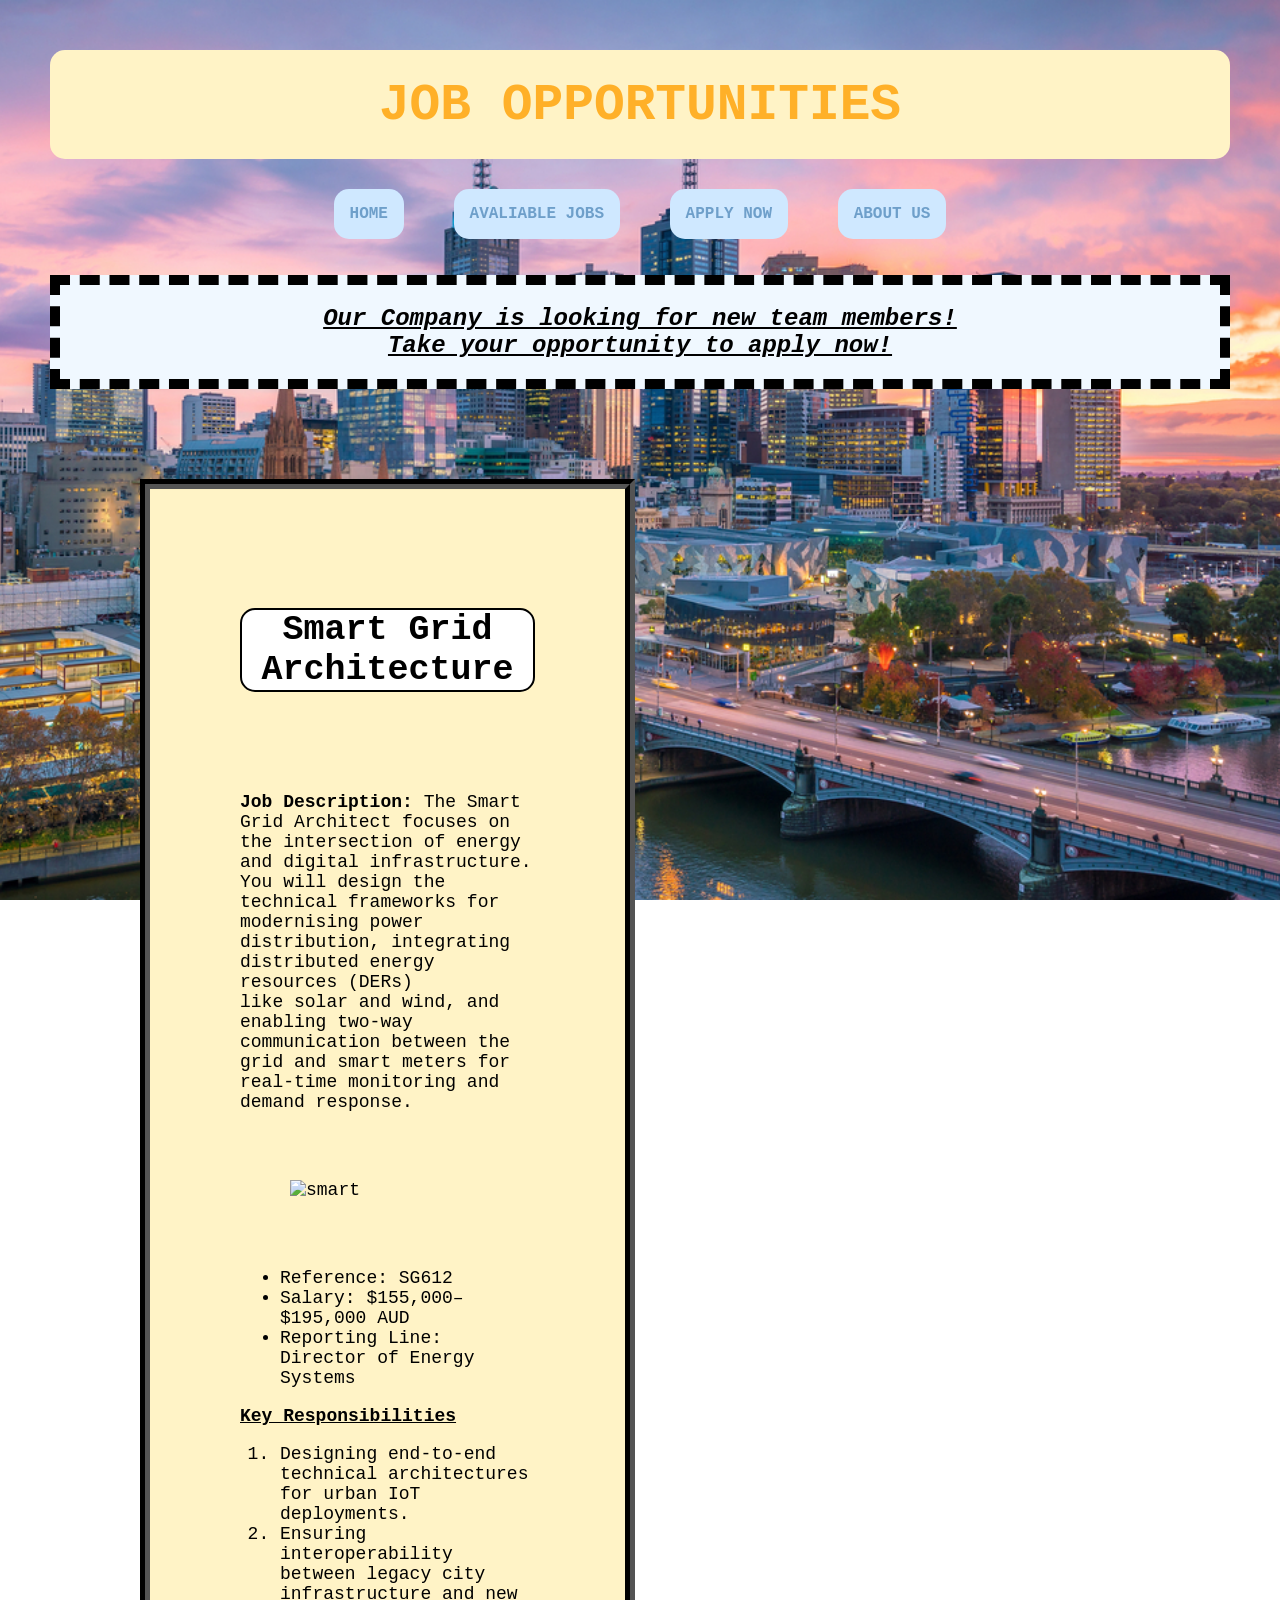
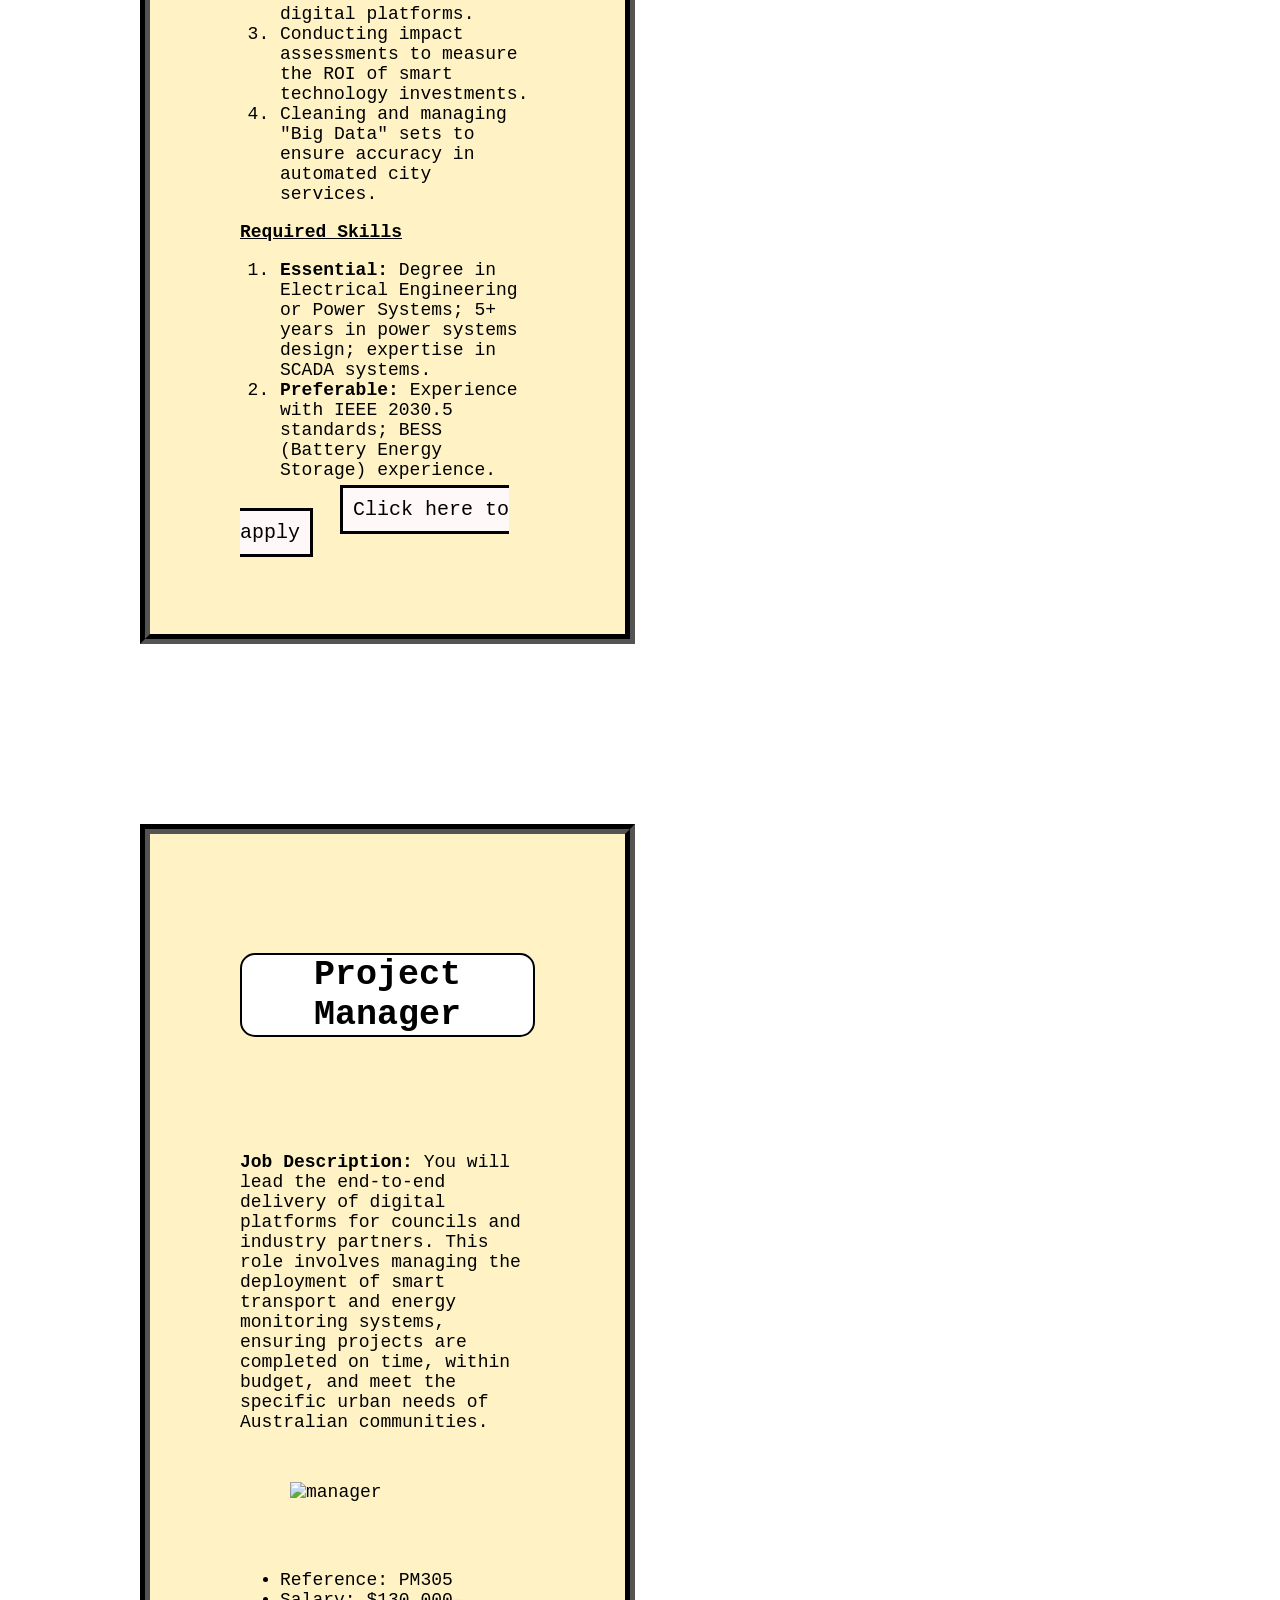
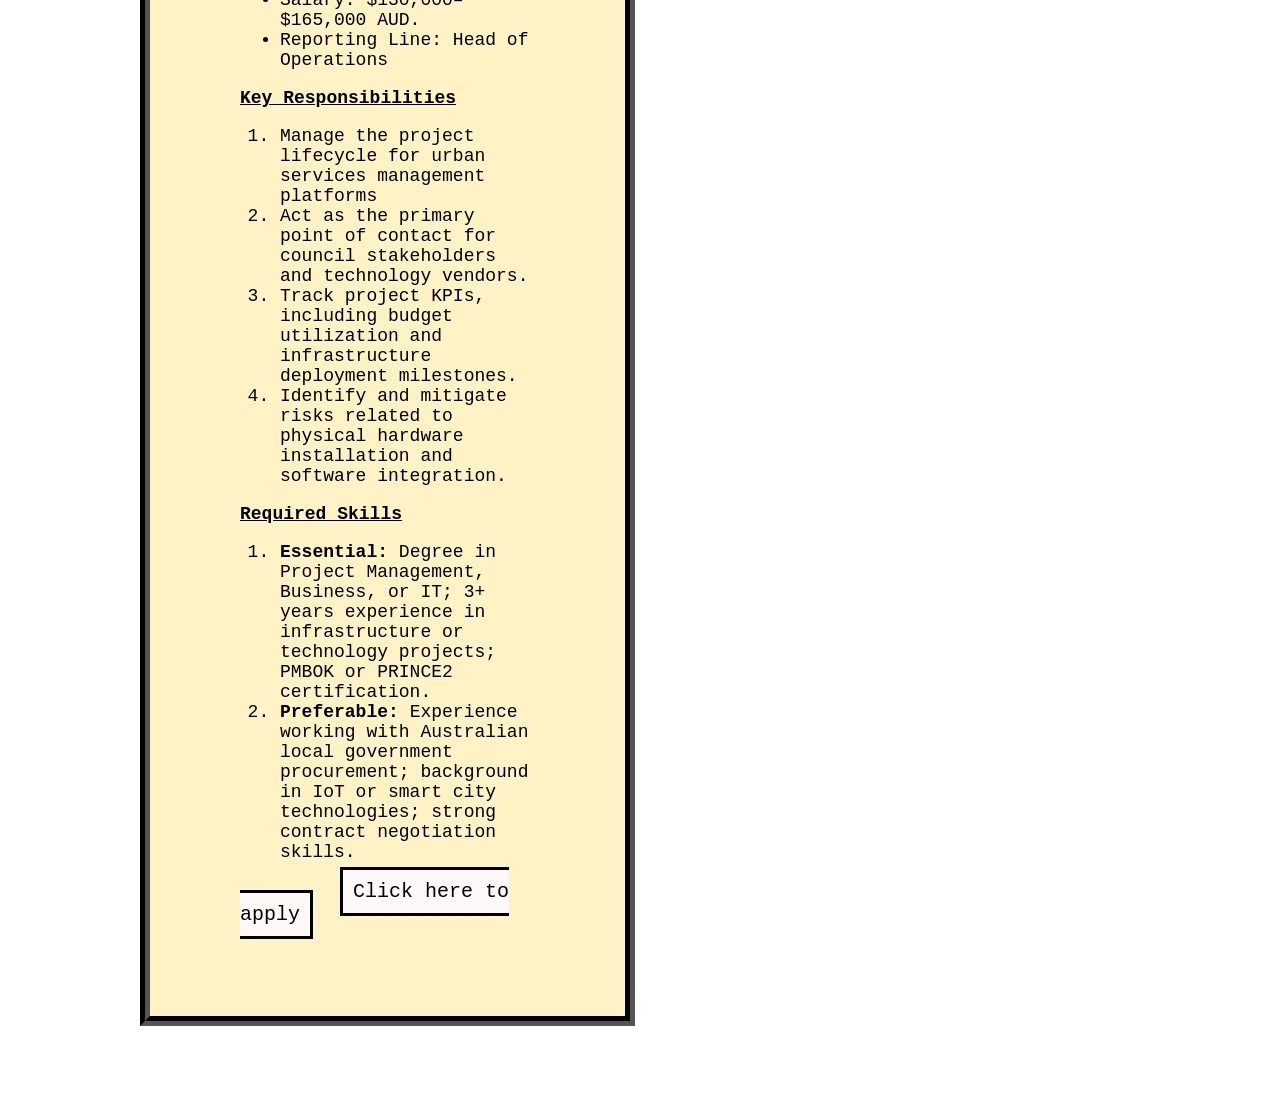
==== commit ac29a3f3: "css change and added other pages" ====
--- a/jobs.html
+++ b/jobs.html
@@ -7,13 +7,12 @@
   <meta name="author" content="Tanadol Baibong"  />
   <title>JOBS</title>
     
-  <link rel="stylesheet" href="css/styles.css">
+  <link rel="stylesheet" href="styles/styles.css">
     <style>
 
     nav { text-align: center; }
     nav a { 
         text-decoration: none;
-        color: aliceblue;
         font-weight: bold;
     }
   </style>
@@ -22,16 +21,16 @@
 
  <body>
 
- <header> 
-    <h1 style="color: aliceblue;">JOB OPPORTUNITIES </h1>
+ <header id="jobhead"> 
+    <h1 style="color: rgb(255, 176, 40);">JOB OPPORTUNITIES </h1>
  </header>
 
 
   <nav>
      <aside>
         <p class="page"><a href="index.html">HOME</a></p> 
-		<p class="page"><a href="jobs.html">JOBS</a> </p> 
-        <p class="page"><a href="apply.html">APPLY</a> </p> 
+		<p class="page"><a href="jobs.html">AVALIABLE JOBS</a> </p> 
+        <p class="page"><a href="apply.html">APPLY NOW</a> </p> 
 		<p class="page"><a href="about.html">ABOUT US</a></p> 
         </aside>
   </nav>
@@ -53,6 +52,7 @@
     like solar and wind, and enabling two-way communication between the grid and smart meters for real-time monitoring and demand response.</p>
   
     <img class="images" src="images/Smart_grid.png" alt="smart" width="300" height="400">
+    <!-- This image generated by Gemini 3.1 Pro -->
     
     <ul>
     <li>Reference: SG612</li>
@@ -68,6 +68,8 @@
     <li>Conducting impact assessments to measure the ROI of smart technology investments.</li>
     <li>Cleaning and managing "Big Data" sets to ensure accuracy in automated city services.</li>
 </ol>
+
+<!-- This job generated by Gemini 3.1 Pro -->
 
  <p class="skills">Required Skills</p>
 <ol>
@@ -87,6 +89,7 @@
     and meet the specific urban needs of Australian communities.
 
     <img class="images" src="images/projectmanager.png" alt="manager" width="300" height="400">
+    <!-- This image generated by Gemini 3.1 Pro -->
     
     <ul>
     <li>Reference: PM305</li>
@@ -108,6 +111,7 @@
     <li><strong>Essential:</strong> Degree in Project Management, Business, or IT; 3+ years experience in infrastructure or technology projects; PMBOK or PRINCE2 certification.</li>
     <li><strong>Preferable:</strong> Experience working with Australian local government procurement; background in IoT or smart city technologies; strong contract negotiation skills.</li>
 </ol>
+<!-- This job generated by Gemini 3.1 Pro -->
  <a href="apply.html" class="buttons">Click here to apply</a>
  </aside>
 
--- a/styles/styles.css
+++ b/styles/styles.css
@@ -0,0 +1,168 @@
+html {
+    background-image: url(../images/background.jpg); /* Image sourced from shutterstock.com */
+    background-repeat: no-repeat; /* Prevents the image from tiling */
+    background-size: cover; /* Scales image to fill the page without distortion */
+    background-position: center; /* Centers the image within the element */
+    background-attachment: fixed; /* Keeps background fixed during scroll */
+}
+
+* {
+    font-family: 'Courier New', Courier, monospace;
+}
+
+body {
+    margin: 50px;
+}
+
+header {
+    font-size: clamp(1em, 2vw, 2vw);
+    text-align: center;
+    background-color: rgb(255, 243, 198);
+    border-radius: 15px; /* Curves the edges of the header */
+}
+
+header h1 {
+    color: rgb(255, 176, 40);
+    text-align: center;
+    padding: 0.5em;
+}
+
+nav {
+    display: flex;
+    justify-content: center;
+}
+
+nav a {
+    text-decoration: none; /* Removes underline */
+    background-color: rgb(207, 232, 255);
+    display: flex;
+    padding: 1em;
+    border-radius: 15px;
+    margin: 20px;
+    margin-top: -20px;
+    color: rgb(110, 159, 202);
+    font-weight: bold;
+}
+
+nav a:hover{
+    background-color: rgb(158, 176, 194);
+	color: rgb(67, 109, 145);
+}
+
+.CurrentPage {
+	background-color: rgb(110, 159, 202);
+	color: rgb(207, 232, 255);
+}
+
+.CurrentPage:hover {
+    background-color: rgb(67, 109, 145);
+	color: rgb(158, 176, 194);
+}
+
+#Page {
+    display: flex; /* Makes the page container a flexbox */
+    padding: 1em;
+    background-color: rgb(255, 243, 198);
+    align-items: center;
+    text-align: center;
+    border-radius: 15px; /* Curves the edges of the page */
+}
+
+#Details {
+    display: flex; /* Makes the page container a flexbox */
+    padding: 1em;
+    background-color: rgb(255, 243, 198);
+    align-items: right;
+    text-align: space-between;
+    border-radius: 15px; /* Curves the edges of the page */
+}
+
+.page {
+    display: inline-block;
+}
+
+.look { 
+    color: rgb(0, 0, 0);
+    text-align: center;  
+    text-decoration: underline;
+    background-color: aliceblue;
+    border: 10px dashed rgb(0, 0, 0);
+}
+
+.images {  
+    margin: 50px;
+}
+
+.skills {
+    font-weight: bold;
+    text-decoration-line: underline;
+}
+
+#job1 { 
+    font-size: 18px;
+    float: left;
+    width: 25%;
+    margin: 5em;
+    padding: 5em;
+    border: 10px groove rgb(0, 0, 0);
+    background-color: rgb(255, 243, 198);
+}
+
+#architect {
+    border: 2px solid black;
+    border-radius: 15px;
+    background-color: white;
+    font-size: 35px;
+    text-align: center;
+    margin-bottom: 100px;
+}
+
+#job2 { 
+    font-size: 18px;
+    float: left;
+    width: 25%;
+    margin: 5em;
+    padding: 5em;
+    border: 10px groove rgb(0, 0, 0);
+    background-color: rgb(255, 243, 198);
+
+ }
+
+ #manager {
+    border: 2px solid black;
+    border-radius: 15px;
+    background-color: white;
+    font-size: 35px;
+    text-align: center;
+    margin-bottom: 115px;
+    
+ }
+
+ .response {
+    font-weight: bold;
+    text-decoration: underline;
+}
+
+ .buttons {
+    color: black;
+    text-decoration:solid;
+    text-align: center;
+    background-color: rgb(255, 248, 248);
+    border: 3px solid black;
+    font-size: 20px;
+    padding: 0.5em;
+    cursor: pointer;
+    margin-top:100px;
+    margin-left: 100px;
+ }
+
+ button a {
+    text-decoration: none;
+    color: black;
+    font-weight: bold;
+ }
+
+ .buttons:hover {
+    background-color: rgb(199, 239, 214);
+ }
+ 
